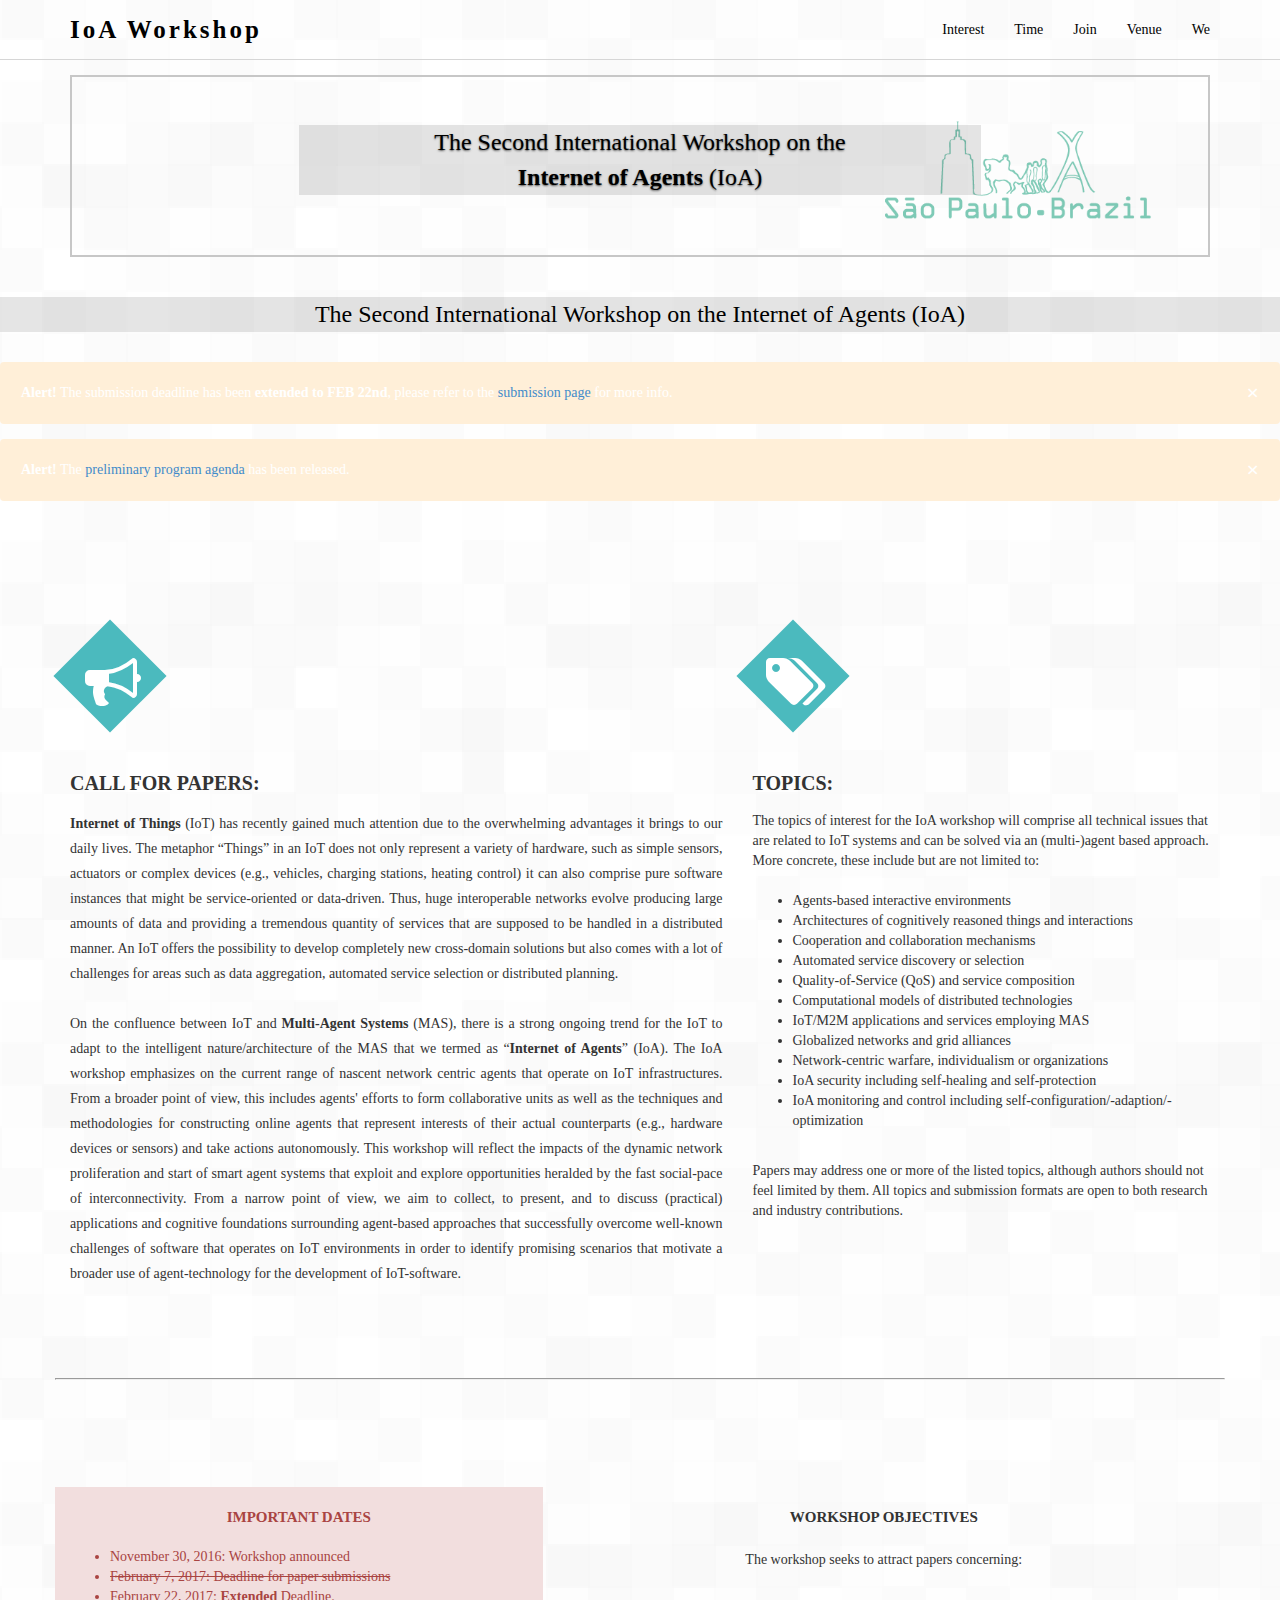
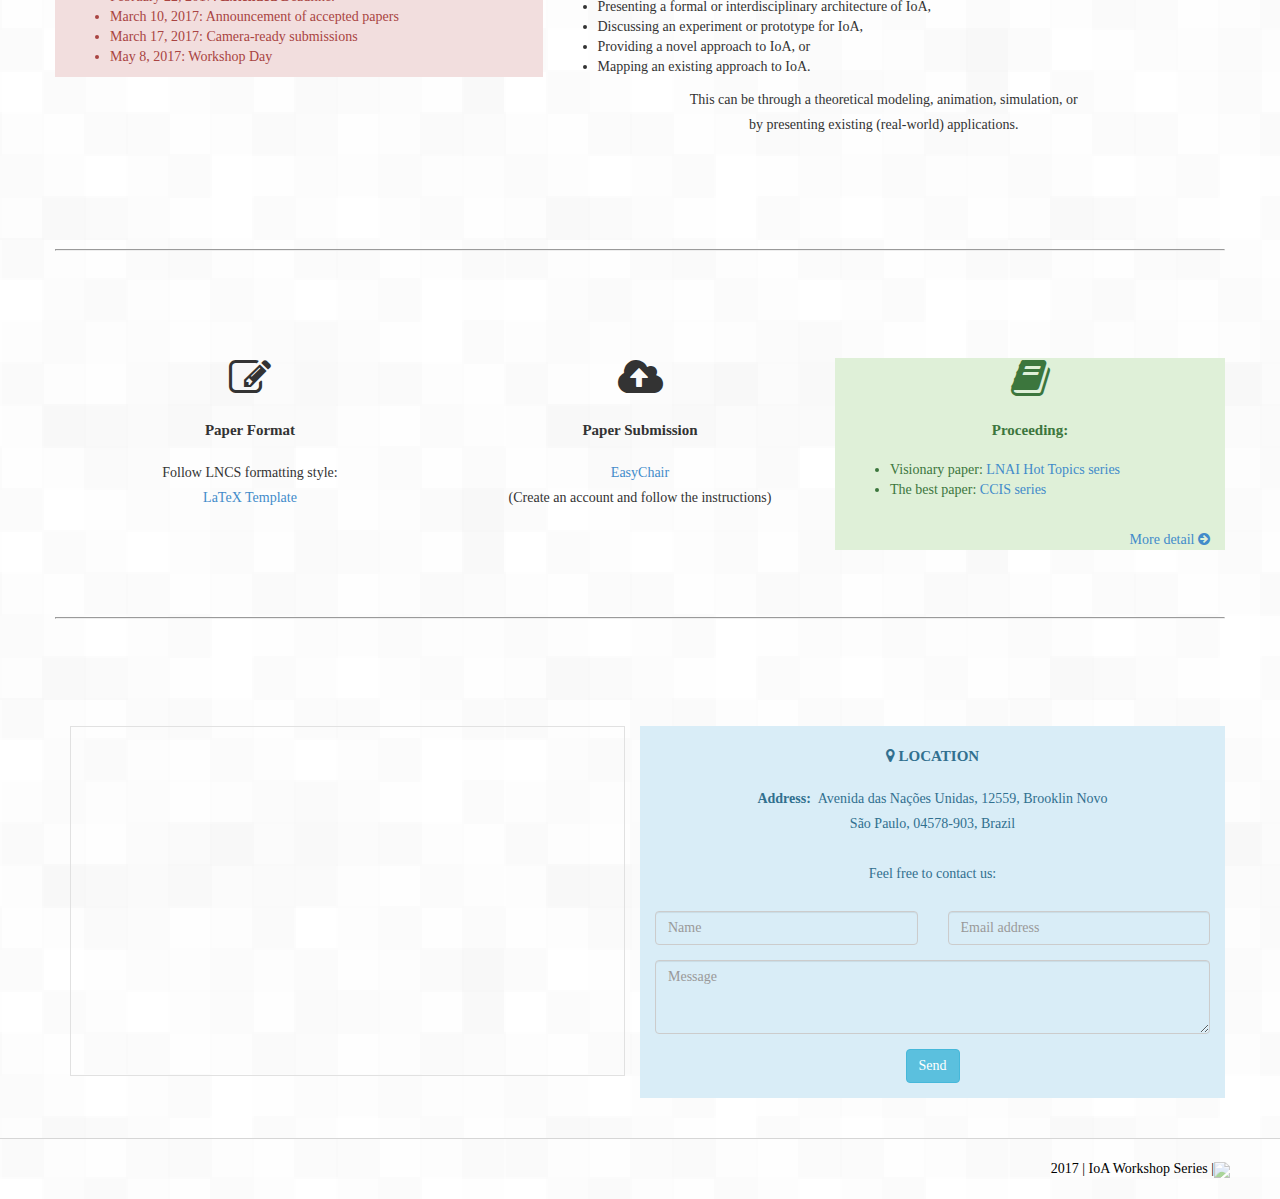
==== 2017/index.html @ d3758213 "Update index.html" ====
﻿<!DOCTYPE html>
<!--[if lt IE 7 ]><html class="ie ie6" lang="en"> <![endif]-->
<!--[if IE 7 ]><html class="ie ie7" lang="en"> <![endif]-->
<!--[if IE 8 ]><html class="ie ie8" lang="en"> <![endif]-->
<!--[if (gte IE 9)|!(IE)]><!-->
<html lang="en">
<!--<![endif]-->
<head>
    <meta charset="utf-8">
    <meta name="viewport" content="width=device-width, initial-scale=1, maximum-scale=1">
    <meta name="description" content="">
    <meta name="author" content="">
    <!--[if IE]>
        <meta http-equiv="X-UA-Compatible" content="IE=edge,chrome=1">
        <![endif]-->
    <title>Internet of Agents</title>
    <!--REQUIRED STYLE SHEETS-->
    <!-- BOOTSTRAP CORE STYLE CSS -->
    <link href="assets/css/bootstrap.css" rel="stylesheet" />
    <!-- FONTAWESOME STYLE CSS -->
    <link href="assets/css/font-awesome.min.css" rel="stylesheet" />
       <!-- CUSTOM STYLE CSS -->
    <link href="assets/css/style.css" rel="stylesheet" />
    <link rel="icon" href="./favicon.ico">
    <!-- GOOGLE FONT ->
    <link href='http://fonts.googleapis.com/css?family=Open+Sans' rel='stylesheet' type='text/css'-->
    <!-- HTML5 shim and Respond.js IE8 support of HTML5 elements and media queries -->
    <!--[if lt IE 9]>
      <script src="https://oss.maxcdn.com/libs/html5shiv/3.7.0/html5shiv.js"></script>
      <script src="https://oss.maxcdn.com/libs/respond.js/1.3.0/respond.min.js"></script>
    <![endif]-->
    <style>
     /* Fade transition for carousel items */
     .carousel .item {
     left: 0 !important;
     -webkit-transition: opacity 4s; /*adjust timing here */
     -moz-transition: opacity .4s;
     -o-transition: opacity .4s;
     transition: opacity 4s;
     }
     .carousel-control {
         background-image: none !important; /* remove background gradients on controls */
        }
     /* Fade controls with items */
     .next.left,
     .prev.right {
         opacity: 1;
         z-index: 1;
        }
     .active.left,
     .active.right {
         opacity: 0;
         z-index: 2;
        }
    
    hr {
        display: block;
        margin-top: 0.5em;
        margin-bottom: 0.5em;
        margin-left: auto;
        margin-right: auto;
        border-style: inset;
        border-width: 1px;
    }
        
    .alert {
        padding: 20px;
        background-color: #f44336;
        color: white;
        opacity: 1;
        transition: opacity 0.6s;
        margin-bottom: 15px;
    }

.alert.warning {background-color: #ffefd8;}

    .closebtn {
        margin-left: 15px;
        color: white;
        font-weight: bold;
        float: right;
        font-size: 22px;
        line-height: 20px;
        cursor: pointer;
        transition: 0.3s;
    }

    .closebtn:hover {
        color: black;
    }
        
    </style>
</head>

<body>
     <!-- NAV SECTION -->
         <div class="navbar navbar-inverse navbar-fixed-top">
       
        <div class="container">
            <div class="navbar-header">
                <button type="button" class="navbar-toggle" data-toggle="collapse" data-target=".navbar-collapse">
                    <span class="icon-bar"></span>
                    <span class="icon-bar"></span>
                    <span class="icon-bar"></span>
                </button>
                <a class="navbar-brand" > IoA Workshop</a>
            </div>
            <div class="navbar-collapse collapse">
                <ul class="nav navbar-nav navbar-right">
                    <li><a href="#home">Interest</a></li>
                    <li><a href="#time">Time</a></li>
                     <li><a href="#submit">Join</a></li>
                    <li><a href="#contact">Venue</a></li>
                    <li><a href="./committee.html">We</a></li>
                    <!--li><a href="./submit.html">Submission</a></li-->
                </ul>
            </div>
           
        </div>
    </div>
     <!--END NAV SECTION -->
    
    <!--HOME SECTION-->
 
    <div id="home-sec">
    <div class="container"  >
        <div class="row text-center">
            <div  class="col-md-12" >
         <div id="carousel-example" class="carousel slide" data-ride="carousel">

                    <div class="carousel-inner">
                        <div class="item active" >

                            <!--img src="assets/img/sao-paulo2.jpg" alt="" /-->
                            <img src="assets/img/logo1.png" alt="" />
                            <div class="carousel-caption">
                                <h2 class="back-light">The Second International Workshop on the <br>
                                <strong>Internet of Agents</strong> (IoA)</h2>
                            </div>
                        </div>
                        <div class="item">
                            <!--img src="assets/img/sao-paulo2.jpg" alt="" /-->
                            <img src="assets/img/logo1.png" alt="" />
                            <div class="carousel-caption ">
                                <h2 class="back-light"> May 8/9, 2017</h2>
                            </div>
                        </div>
                        <div class="item">
                            <img src="assets/img/logo1.png" alt="" />
                            <div class="carousel-caption ">
                                <h2 class="back-light">In Conjunction with AAMAS'17</h2>
                            </div>
                        </div>
                        
                        <div class="item">
                            <a href="http://www.aamas2017.org/"><img src="assets/img/aamas_logo.png" alt="AAMAS'17" /></a>
                        </div>

                    </div>

                    <!--ol class="carousel-indicators">
                        <li data-target="#carousel-example" data-slide-to="0" class="active"></li>
                        <li data-target="#carousel-example" data-slide-to="1"></li>
                        <li data-target="#carousel-example" data-slide-to="2"></li>
                        <li data-target="#carousel-example" data-slide-to="3"></li>
                        <li data-target="#carousel-example" data-slide-to="4"></li>
                    </ol-->
                </div>
                 
            </div>
           
        </div>
    </div>
         </div>
     <br>
     <div class="row text-center">
            <h2 class="back-light"> The Second International Workshop on the Internet of Agents (IoA) </h2>
    </div>
    <br>
    <div class="alert warning">
        <span class="closebtn">&times;</span>  
        <strong>Alert!</strong> The submission deadline has been <strong>extended to FEB 22nd</strong>, please refer to the <a href="http://ioa.alqithami.com/2017/submission.html">submission page</a> for more info.
    </div>
    <div class="alert warning">
        <span class="closebtn">&times;</span>  
        <strong>Alert!</strong> The <a href="http://ioa.alqithami.com/2017/submission.html#program">preliminary program agenda</a> has been released.
    </div>

        <script>
            var close = document.getElementsByClassName("closebtn");
            var i;

                for (i = 0; i < close.length; i++) {
                     close[i].onclick = function(){
                            var div = this.parentElement;
                            div.style.opacity = "0";
                            setTimeout(function(){ div.style.display = "none"; }, 600);
                     }
                }
        </script>
    
    
    <section  id="home">
        <div class="container">
            

         <div class="row">
             <div class="col-md-7 col-sm-4  icon-big text-justify" >
                 <i class="fa fa-bullhorn fa-4x"></i>
                  <h1>Call For Papers: </h1>
                 <p>
                     <strong>Internet of Things</strong> (IoT) has recently gained much attention due to the overwhelming 
                     advantages it brings to our daily lives. The metaphor <q>Things</q> in an IoT does not only represent a 
                     variety of hardware, such as simple sensors, actuators or complex devices (e.g., vehicles, charging 
                     stations, heating control) it can also comprise pure software instances that might be service-oriented 
                     or data-driven. Thus, huge interoperable networks evolve producing large amounts of data and providing 
                     a tremendous quantity of services that are supposed to be handled in a distributed manner. An IoT offers 
                     the possibility to develop completely new cross-domain solutions but also comes with a lot of challenges 
                     for areas such as data aggregation, automated service selection or distributed planning. </p>
                    
                 <p> On the confluence between IoT and <strong>Multi-Agent Systems</strong> (MAS), there is a strong ongoing 
                     trend for the IoT to adapt to the intelligent nature/architecture of the MAS that we termed as 
                     <q><strong>Internet of Agents</strong></q> (IoA). The IoA workshop emphasizes on the current range of 
                     nascent network centric agents that operate on IoT infrastructures. From a broader point of view, this 
                     includes agents' efforts to form collaborative units as well as the techniques and methodologies for 
                     constructing online agents that represent interests of their actual counterparts (e.g., hardware devices 
                     or sensors) and take actions autonomously. This workshop will reflect the impacts of the dynamic network 
                     proliferation and start of smart agent systems that exploit and explore opportunities heralded by the 
                     fast social-pace of interconnectivity. From a narrow point of view, we aim to collect, to present, and 
                     to discuss (practical) applications and cognitive foundations surrounding agent-based approaches that 
                     successfully overcome well-known challenges of software that operates on IoT environments in order to 
                     identify promising scenarios that motivate a broader use of agent-technology for the development of IoT-software.
                 </p>
                 
                      <!--p>
                      On the confluence between <strong>Multi-Agent Systems</strong> (MAS) and the <strong>Internet of Things</strong> (IoT), there is a strong ongoing trend for the IoT to adapt to the intelligent nature/architecture of the MAS. In the <strong>Internet of Agents</strong> (IoA) workshop, we aim to understand the current range of nascent network centric agents. At one end of the spectrum, this includes agents’ efforts to form collaborative units. On the other end of the spectrum, we seek to understand techniques and methodologies for constructing online agents that represent interests of their actual counterparts and take actions autonomously. This workshop will reflect the impacts of the dynamic network proliferation and start of smart agent systems that exploit and explore opportunities heralded by the fast social-pace of interconnectivity.
                      <br> <br>
                      Smart agents are aware of the social climate of their environment while performing their design tasks or multitasks. They account for interactions with other agents so as to perform social acts in order to complement their physical and speech acts. This workshop emphasizes on the operational elements of the dynamic network that facilitate intelligence on the Internet. Social and cognitive foundations surrounding IoA that include nature of interactions among agents engaged in a meaningful exchange are of special interest.
                            </p-->
             </div>
             <!--div class="col-md-4 col-sm-4  icon-big" > %text-center
                 <i class="fa fa-tree fa-4x"></i>
                 <h1>24x7 Support </h1>
                      <p>
                                Lorem ipsum dolor sit amet, consectetur adipiscing elit.
                         Curabitur nec nisl odio. Mauris vehicula at nunc id posuere.
                                Lorem ipsum dolor sit amet, consectetur adipiscing elit.
                            </p>
             </div-->
             <div class="col-md-5 col-sm-4  icon-big" >
                 <i class="fa fa-tags fa-4x"></i>
                 <h1>Topics: </h1>
                 The topics of interest for the IoA workshop will comprise all technical issues that are related to IoT 
                 systems and can be solved via an (multi-)agent based approach. More concrete, these include but are not 
                 limited to:
<br><br>
                      <ul>
                        <li> Agents-based interactive environments </li>
                        <li> Architectures of cognitively reasoned things and interactions </li>
                        <li> Cooperation and collaboration mechanisms </li>
                        <li> Automated service discovery or selection </li>
                        <li> Quality-of-Service (QoS) and service composition </li>
                        <li> Computational models of distributed technologies </li>
                        <li> IoT/M2M applications and services employing MAS </li>
                        <li> Globalized networks and grid alliances </li>
                        <li> Network-centric warfare, individualism or organizations </li>
                        <li> IoA security including self-healing and self-protection </li>
                        <li> IoA monitoring and control including self-configuration/-adaption/-optimization </li>
                 </ul>
<br>
                Papers may address one or more of the listed topics, although authors should not feel limited by them. 
                 All topics and submission formats are open to both research and industry contributions.

                        <!--li> Challenges and theoretic problem in IoT: </li>
                            <ol>
                                <li> Agent paradigms for highly distributed system </li>
                                <li> Parallel system descriptions of IoT </li>
                                <li> New boundaries for Agents real time environments </li>
                            </ol>

                      <li> Discovery and Selection in IoT applications:</li>
                            <ol>
                                <li> Expressive descriptions of things </li>
                                <li> Automated service discovery </li>
                                <li> Automated service selection </li>
                                <li> Quality-of-Service (QoS) in IoT </li>
                                <li> Service Composition </li>
                            </ol>

                      <li> Monitoring and Control of IoT applications:</li>
                            <ol>
                                <li> Self-Configuration </li>
                                <li> Self-Adaption </li>
                                <li> Self-Optimization </li>
                            </ol>

                      <li> Cooperation in IoT applications:</li>
                            <ol>
                                <li> Task Decomposition </li>
                                <li> (Distributed) Planning </li>
                            </ol>

                      <li> Security for IOT applications:</li>
                            <ol>
                                <li> Self-Healing </li>
                                <li> Self-Protection </li>
                           </ol>
                        </ul-->
             </div>
         </div>
          

        </div>
    </section>

     <!--END HOME SECTION-->


    <div class="container">
        <div class="row text-center">
             <span class="line-sep ">
                 <hr>
    </span>
        </div>
    </div>
   
 <!--PROJECTS SECTION-->

      <section  id="time">
           <div class="container">
<div class="row text-center">
                <div class="text-center">
                    <div class="col-md-5 col-sm-4 alert-danger">
                        
                            <h4>IMPORTANT DATES</h4>
                       
                                <ul align=left>
                                    <li> November 30, 2016: Workshop announced </li>
                                    <li> <strike>February 7, 2017: Deadline for paper submissions </strike></li>
                                    <li> February 22, 2017: <strong>Extended</strong> Deadline.</li>
                                    <li> March 10, 2017:  Announcement of accepted papers </li>
                                    <li> March 17, 2017: Camera-ready submissions </li>
                                    <li> May 8, 2017: Workshop Day </li>
                                </ul>
                            
                            
                        
                    </div>
                    <div class="col-md-7 col-sm-4 text-center">
                     <h4>WORKSHOP OBJECTIVES</h4>
                       <p> The workshop seeks to attract papers concerning: </p>
                       <ul align=left>
                            <li> Presenting a formal or interdisciplinary architecture of IoA, </li>
                            <li> Discussing an experiment or prototype for IoA, </li>
                            <li> Providing a novel approach to IoA, or </li>
                            <li> Mapping an existing approach to IoA. </li>
                            <!--li> Protecting IoA. </li-->
                       </ul>
                       <!--p> This can be through a theoretical modeling, animation or simulation. </p-->
                       <p> This can be through a theoretical modeling, animation, simulation, or <br>by presenting existing (real-world) applications.</p>
                                <!--img class="img-responsive" src="assets/img/4.jpg" alt=""-->
                                 &nbsp;&nbsp;&nbsp;&nbsp;
                           <!--div class="project-cls"-->
                            <!--div align=right><a href="#"> See details <i class="fa fa-arrow-right"></i>  </a>
                           </div-->
                    </div>
                   
                   <!--div class="col-md-4 col-sm-4 text-center">
                     <h4>The Royal Palace</h4>
                       <p>
                                Lorem ipsum dolor sit amet, consectetur adipiscing elit.
                         Curabitur nec nisl odio. Mauris vehicula at nunc id posuere.
                            </p>  
                                &nbsp;&nbsp;  <img class="img-responsive" src="assets/img/4.jpg" alt="">
                           <div class="project-cls">
                            <a href="#"> See Project <i class="fa fa-arrow-right"></i>  </a>  
                           </div>
                    </div-->
                </div>
                  </div>
               </div>
      </section>

    <!--END PROJECTS SECTION-->
    <div class="container">
        <div class="row text-center">
             <span class="line-sep ">
<hr>
             </span>
        </div>
    </div>
    <!--ABOUT SECTION-->
    <section  id="submit">
           <div class="container">
<div class="row text-center">
                <div class="text-center">
                   
                    <div class="col-md-4 col-sm-4 ">
                        <!--img class="img-circle" src="assets/img/team1.png" alt=""-->
                            <i class="fa fa-edit fa-3x"></i>
                           <h4><strong>Paper Format</strong> </h4>
                       <p>
                                Follow LNCS formatting style: <br>
                                <a href="http://www.springer.com/us/computer-science/lncs/conference-proceedings-guidelines">
                                    LaTeX Template</a> <br>
                                <!--a href="./template/IoA-word.zip">MS Word Template</a-->
                            </p>
                            
                    </div>
                   
                    <div class="col-md-4 col-sm-4 ">
                        <!--img class="img-circle" src="assets/img/team2.jpg" alt=""-->
                            <i class="fa fa-cloud-upload fa-3x"></i>
                           <h4><strong>Paper Submission</strong> </h4>
                           <p>
                                <a href="https://easychair.org/conferences/?conf=ioa17">EasyChair</a> <br>
                                (Create an account and follow the instructions)
                            </p>
                          
                    </div>
                     <div class="col-md-4 col-sm-4 alert-success ">
                         <i class="fa fa-book fa-3x"></i>
                         <h4>Proceeding:</h4>
                            <ul align=left>
                                <li> Visionary paper: <a href="http://www.springer.com/series/558">LNAI Hot Topics series</a></li>
                                <li> The best paper: <a href="http://www.springer.com/series/7899">CCIS series</a></li>
                            </ul>
                                <!--li> The two books will be compilations of the most visionary and the best papers of the AAMAS 2017 Workshops.</li--> <br>
                                
                                <div align=right><a href="./submission.html">More detail <i class="fa fa-arrow-circle-right"></i></a></div>
                    </div>
                </div>
                  </div>
               </div>
      </section>
    <!--END ABOUT SECTION-->
    <div class="container">
        <div class="row text-center">
             <span class="line-sep ">
<hr>
             </span>
        </div>
    </div>
    
    <!--CONTACT SECTION-->
    <section  id="contact">
           <div class="container">
            <div class="row text-center">
                <div class="text-center">
                    <div class="col-md-6 col-sm-6">
                   <!--iframe class="cnt" src="" s=""></iframe-->
                   <iframe class="cnt" src="https://www.google.com/maps/embed?pb=!1m14!1m8!1m3!1d7311.726713808983!2d-46.696174!3d-23.609233!3m2!1i1024!2i768!4f13.1!3m3!1m2!1s0x0%3A0xdef17ec1a62a235d!2sSheraton+Sao+Paulo+WTC+Hotel!5e0!3m2!1sen!2sar!4v1479025033914" s=""></iframe>

                </div>
                   <div class="col-md-6 col-sm-6 alert-info">
                            <h4><i class="fa fa-map-marker fa-1x"></i> LOCATION</h4>
                 
                    <p>
                    <strong> Address: </strong> &nbsp;Avenida das Nações Unidas, 12559, Brooklin Novo <br>
                    São Paulo, 04578-903, Brazil
                        <br> <br>
                        Feel free to contact us:
                                      
                    </p>
                        <div class="row">
                            <div class="col-md-6 ">
                                <div class="form-group">
                                    <input type="text" class="form-control" required="required" placeholder="Name">
                                </div>
                            </div>
                            <div class="col-md-6 ">
                                <div class="form-group">
                                    <input type="text" class="form-control" required="required" placeholder="Email address">
                                </div>
                            </div>
                        </div>
                        <div class="row">
                            <div class="col-md-12 ">
                                <div class="form-group">
                                    <textarea name="message" id="message" required="required" class="form-control" rows="3" placeholder="Message"></textarea>
                                </div>
                                <div class="form-group">
                                    <button type="submit" class="btn btn-info" onclick="window.location.href='mailto:alqithami@gmail.com'">Send</button>
                                </div>
                            </div>
                        </div>
                            
                            
                    </div>
                    
                     
                </div>
                  </div>
               </div>
      </section>
    <!--END CONTACT SECTION-->
  
    <!--FOOTER SECTION -->
    <div id="footer">
        <!--a href="http://s05.flagcounter.com/more/XJY" style="color: #000000"><img src="http://s05.flagcounter.com/count/XJY/bg_FFFFFF/txt_FFFFF0/border_FFFFFF/columns_1/maxflags_1/viewers_3/labels_0/pageviews_0/flags_0/percent_0/" border="0">
        2017 | IoA Workshop Series</a-->
        2017 | IoA Workshop Series |<a href="http://info.flagcounter.com/Wy7G" style="color: #c2c2c2"><img src="http://s10.flagcounter.com/mini/Wy7G/bg_FFFFFF/txt_cccccc/border_FFFFFF/flags_0/" border="0">
        </a>
         
    </div>
    <!-- END FOOTER SECTION -->

    <!-- JAVASCRIPT FILES PLACED AT THE BOTTOM TO REDUCE THE LOADING TIME  -->
    <!-- CORE JQUERY  -->
    <script src="assets/plugins/jquery-1.10.2.js"></script>
    <!-- BOOTSTRAP CORE SCRIPT   -->
    <script src="assets/plugins/bootstrap.min.js"></script>  
    <!-- CUSTOM SCRIPTS -->
    <script src="assets/js/custom.js"></script>
    </body>
</html>
---- 2017/assets/css/style.css ----
﻿
/*=============================================================
    Authour URI: www.binarytheme.com
    License: Commons Attribution 3.0

    http://creativecommons.org/licenses/by/3.0/

    100% To use For Personal And Commercial Use.
    IN EXCHANGE JUST GIVE US CREDITS AND TELL YOUR FRIENDS ABOUT US
   
    ========================================================  */


/*=======================================
    GENERAL STYLES
==================================================*/

body {
          /*font-family:'Open Sans', sans-serif;*/
          font-family: "Garamond", Garamond, Serif;
    font-size:14px;
   background-image:url('../img/pixel_weave.png')!important;
}

/*h1, h2, h3, h4, h5, h6 {
    font-family:'Open Sans';, sans-serif;
}*/

h2 {
    font-size:24px;
    /*text-transform:uppercase;*/
    line-height:35px;
}


.text-center {
    text-align:center;
}

h1 {
    font-weight:900;
    font-size:20px;
    text-transform:uppercase;
    line-height:35px;
}
h4 {
line-height: 40px;
padding-bottom: 0px;
font-size: 15px;
font-weight: 900;

}

p {
    font-weight:300;
    line-height:25px;
    padding-bottom:15px;
}



section {
    padding-top:80px;
    margin-bottom:40px;
}


.form-control {
        background-color: rgba(255, 255, 255, 0);
}

.label-danger {
font-size: 14px;
}

.line-sep {
    color:#f00;
    padding:5px;
}

img {
    opacity: 0.5;
    filter: alpha(opacity=50); /* For IE8 and earlier */
}

img:hover {
    opacity: 1.0;
    filter: alpha(opacity=100); /* For IE8 and earlier */
}


/*=======================================
    HOME SECTION STYLES
==================================================*/

#home-sec {   

 padding-top:75px;
    color:#fff;

}
#carousel-example {
     border:2px solid #C7C7C7;
}
.back-light {
    background-color:rgba(0, 0, 0, 0.10);
    padding:0px;
    color: #000;
}
.icon-big i.fa {
    margin-top:40px;
    margin-bottom:30px;
width: 80px;
height: 80px;
line-height: 100px;
text-align: center;
background-color: #4bbabe;
color: #fff;
-webkit-transform: rotateZ(45deg);
-moz-transform: rotateZ(45deg);
-o-transform: rotateZ(45deg);
transform: rotateZ(45deg);
}

.icon-big i.fa:before {
   padding-left:20px;
display: block;
-webkit-transform: rotateZ(-45deg);
-moz-transform: rotateZ(-45deg);
-o-transform: rotateZ(-45deg);
transform: rotateZ(-45deg);
}
/*=======================================
    Project STYLES
==================================================*/
.project-cls {
    text-align: right;
top: -65px;
position: relative;
left: -40px;
font-size: 14px;
font-weight: 900;
}
    .project-cls a,.project-cls a:hover {
        color:#90F;
        text-decoration:none;
        font-style:italic;
    }
/* ===========================================================
   NAVBAR CHANGES   
   ============================================================*/
.navbar {
	font-size: 14px;
     background-image:url('../img/pixel_weave.png')!important;
}

.navbar-inverse {
background: #fff;
min-height: 60px;
padding-top: 5px;

}

.navbar-inverse .navbar-nav > .active > a {
	background: #666666;
}

.navbar-inverse .navbar-brand {
	color: #000;
	font-weight: bolder;
	font-size: 25px;
    font-weight:900;
	letter-spacing: 3px;
}
.navbar-inverse :hover .navbar-brand:hover {
	color: #000;
}
.navbar-inverse .navbar-nav > li > a {
color: #000;
}
.navbar-inverse {
border-color: #D6D6D6;
}
.navbar-inverse .navbar-collapse, .navbar-inverse .navbar-form {
border-color: #000;
}

.navbar-inverse .navbar-nav > li > a:hover, .navbar-inverse .navbar-nav > li > a:focus {
color: #000;
}
.navbar-toggle {
    background-color: black;
}


/*=======================================
    Contact STYLES
==================================================*/

.cnt {
width: 100%;
min-height: 350px;
border: 1px solid #e1e1e1;
}
/*=======================================
    FOOTER STYLES
==================================================*/


#footer {
background-color: #FFFFFF;
color: #000;
padding: 20px 50px 20px 50px;
text-align: right;
border-top: 1px solid #d6d6d6;
 background-image:url('../img/pixel_weave.png')!important;
}
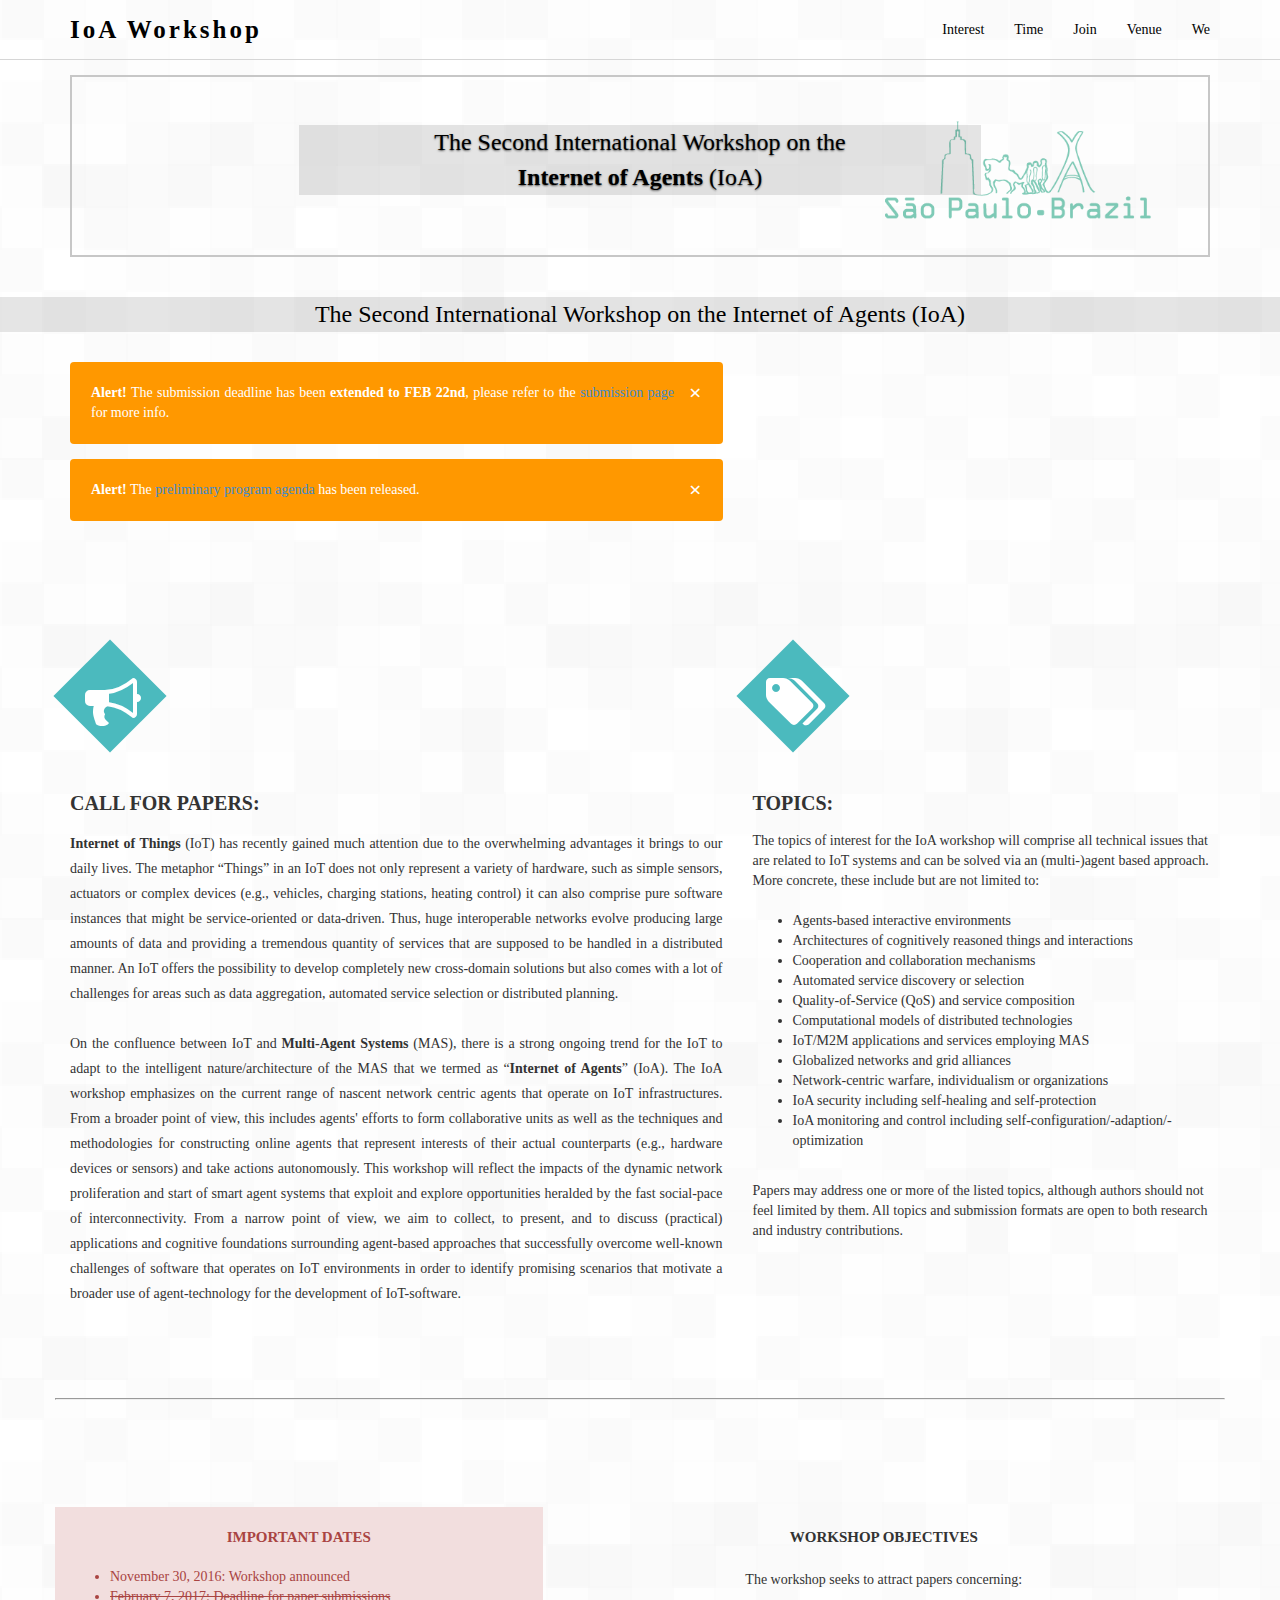
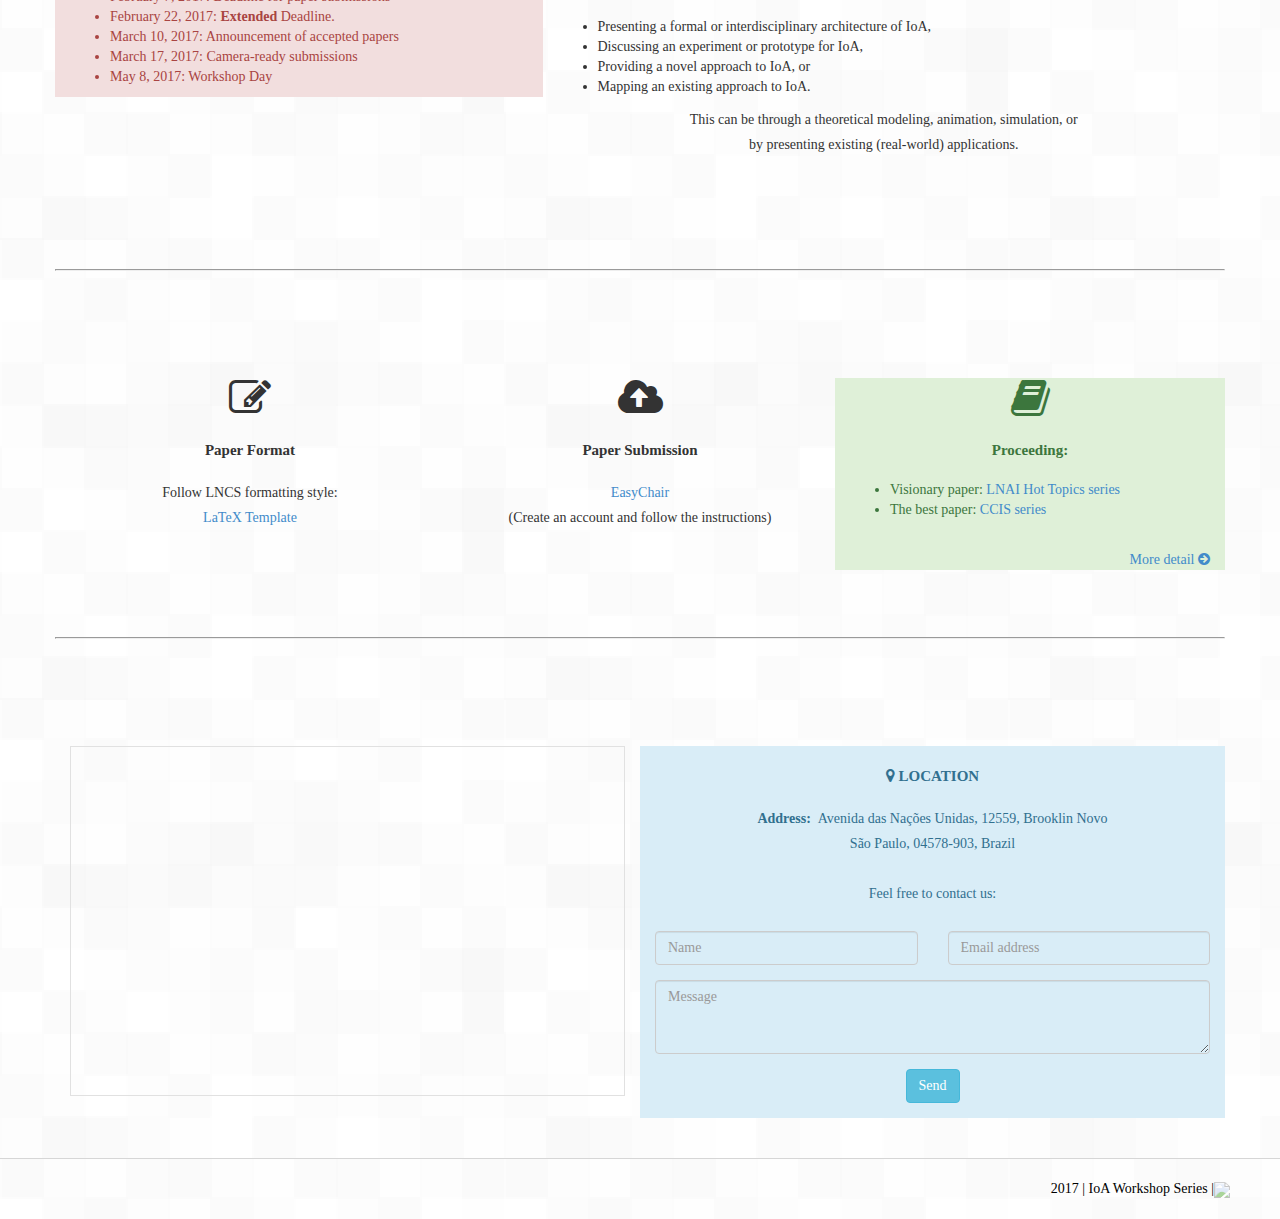
==== commit a7494252: "Update index.html" ====
--- a/2017/index.html
+++ b/2017/index.html
@@ -72,7 +72,7 @@
         margin-bottom: 15px;
     }
 
-.alert.warning {background-color: #ffefd8;}
+.alert.warning {background-color: #ff9800;}
 
     .closebtn {
         margin-left: 15px;
@@ -173,10 +173,15 @@
     </div>
          </div>
      <br>
+    
      <div class="row text-center">
             <h2 class="back-light"> The Second International Workshop on the Internet of Agents (IoA) </h2>
     </div>
     <br>
+    
+    <div class="container">
+         <div class="row">
+             <div class="col-md-7 col-sm-4  icon-big text-justify" >
     <div class="alert warning">
         <span class="closebtn">&times;</span>  
         <strong>Alert!</strong> The submission deadline has been <strong>extended to FEB 22nd</strong>, please refer to the <a href="http://ioa.alqithami.com/2017/submission.html">submission page</a> for more info.
@@ -185,7 +190,9 @@
         <span class="closebtn">&times;</span>  
         <strong>Alert!</strong> The <a href="http://ioa.alqithami.com/2017/submission.html#program">preliminary program agenda</a> has been released.
     </div>
-
+             </div>
+        </div>
+    </div>
         <script>
             var close = document.getElementsByClassName("closebtn");
             var i;
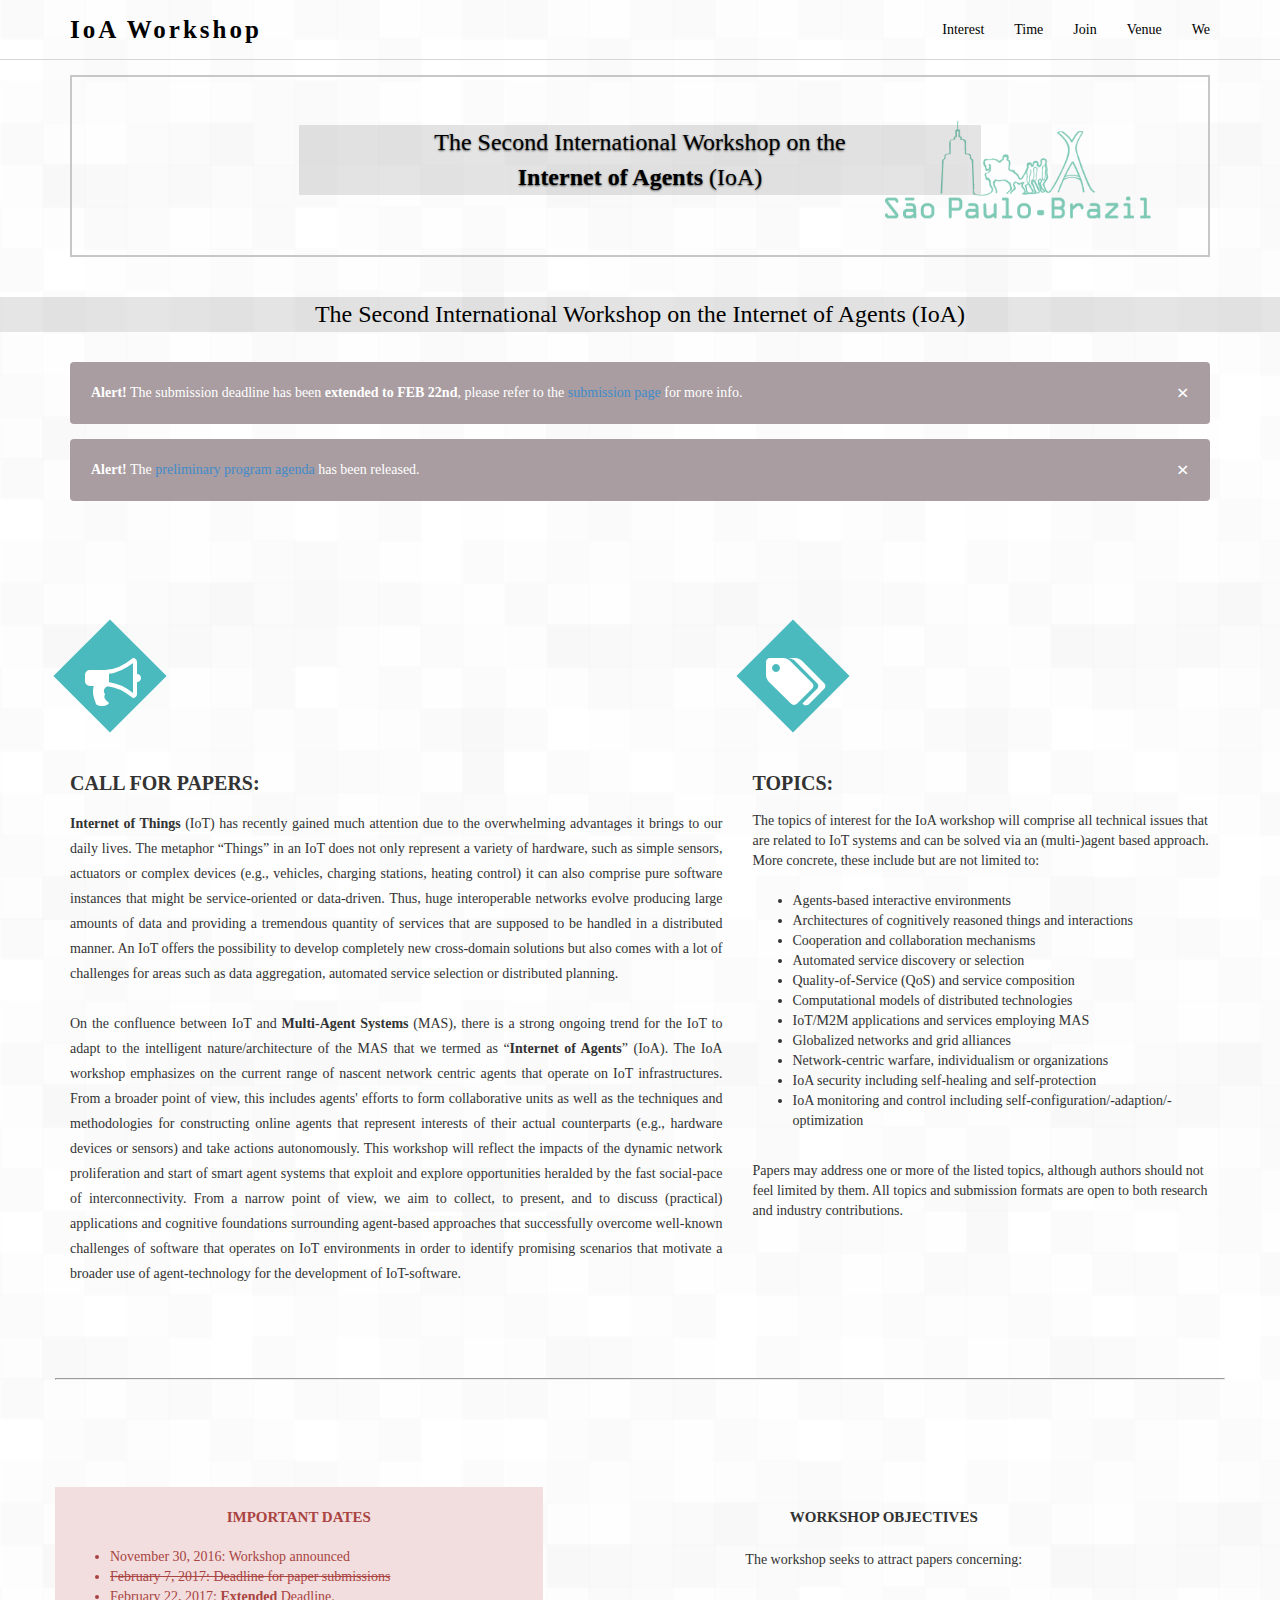
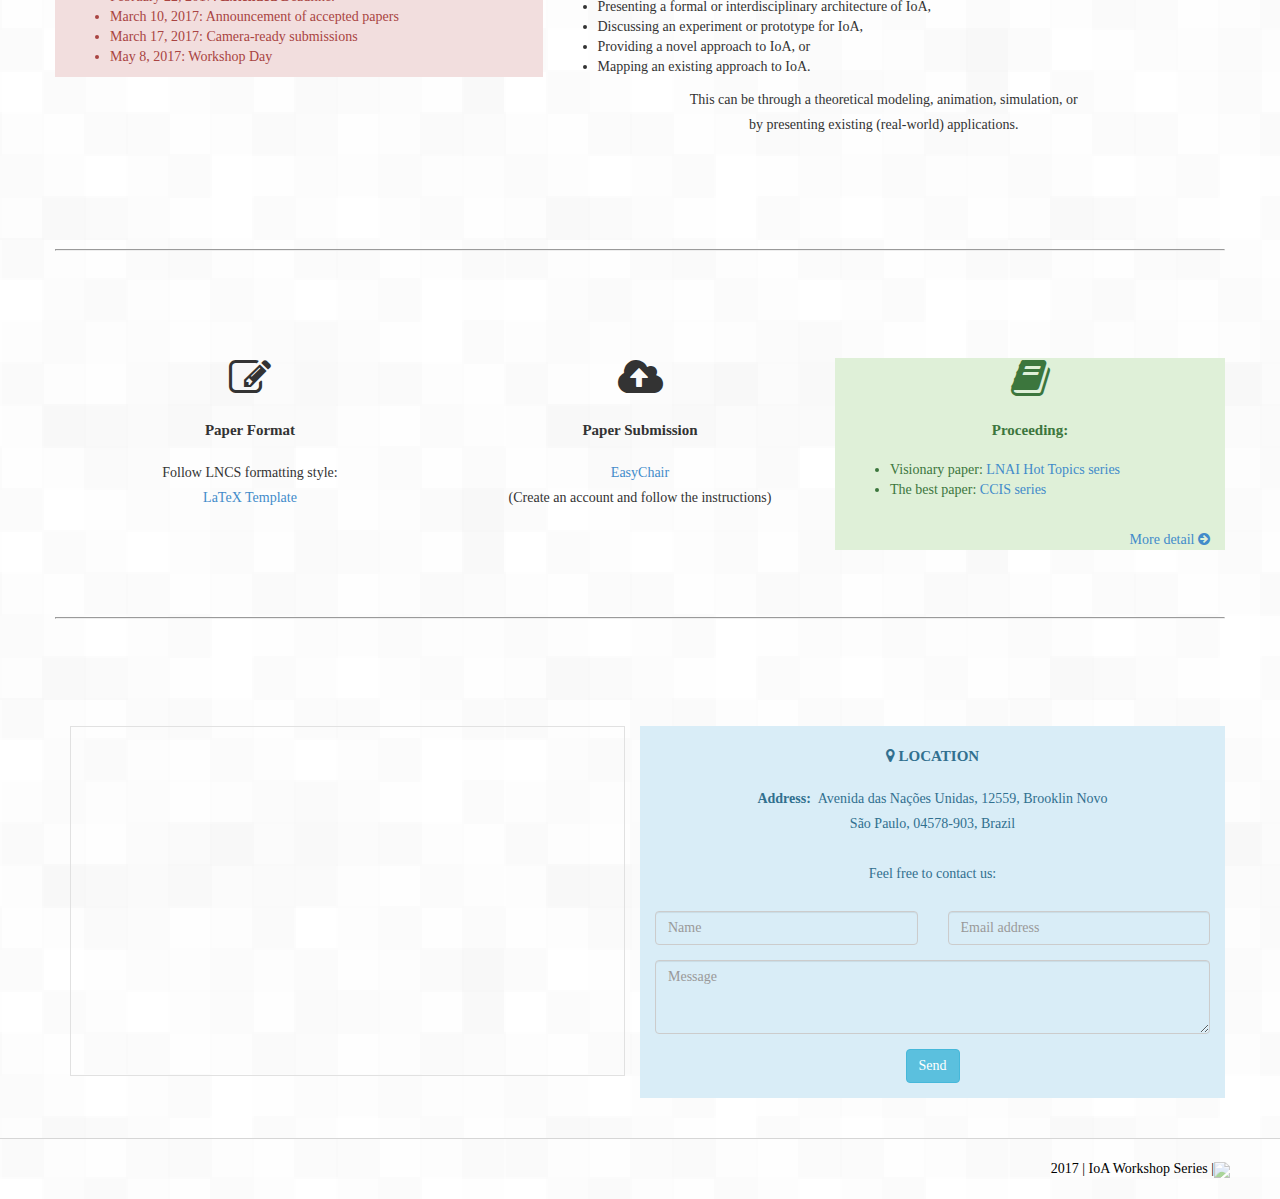
==== commit 46c1a112: "Update index.html" ====
--- a/2017/index.html
+++ b/2017/index.html
@@ -72,7 +72,8 @@
         margin-bottom: 15px;
     }
 
-.alert.warning {background-color: #ff9800;}
+    .alert.warning {background-color: #a99da1;}
+        .alert.hover {color:black} 
 
     .closebtn {
         margin-left: 15px;
@@ -181,7 +182,7 @@
     
     <div class="container">
          <div class="row">
-             <div class="col-md-7 col-sm-4  icon-big text-justify" >
+             <div class="col-md-12 col-sm-4  icon-big text-justify" >
     <div class="alert warning">
         <span class="closebtn">&times;</span>  
         <strong>Alert!</strong> The submission deadline has been <strong>extended to FEB 22nd</strong>, please refer to the <a href="http://ioa.alqithami.com/2017/submission.html">submission page</a> for more info.
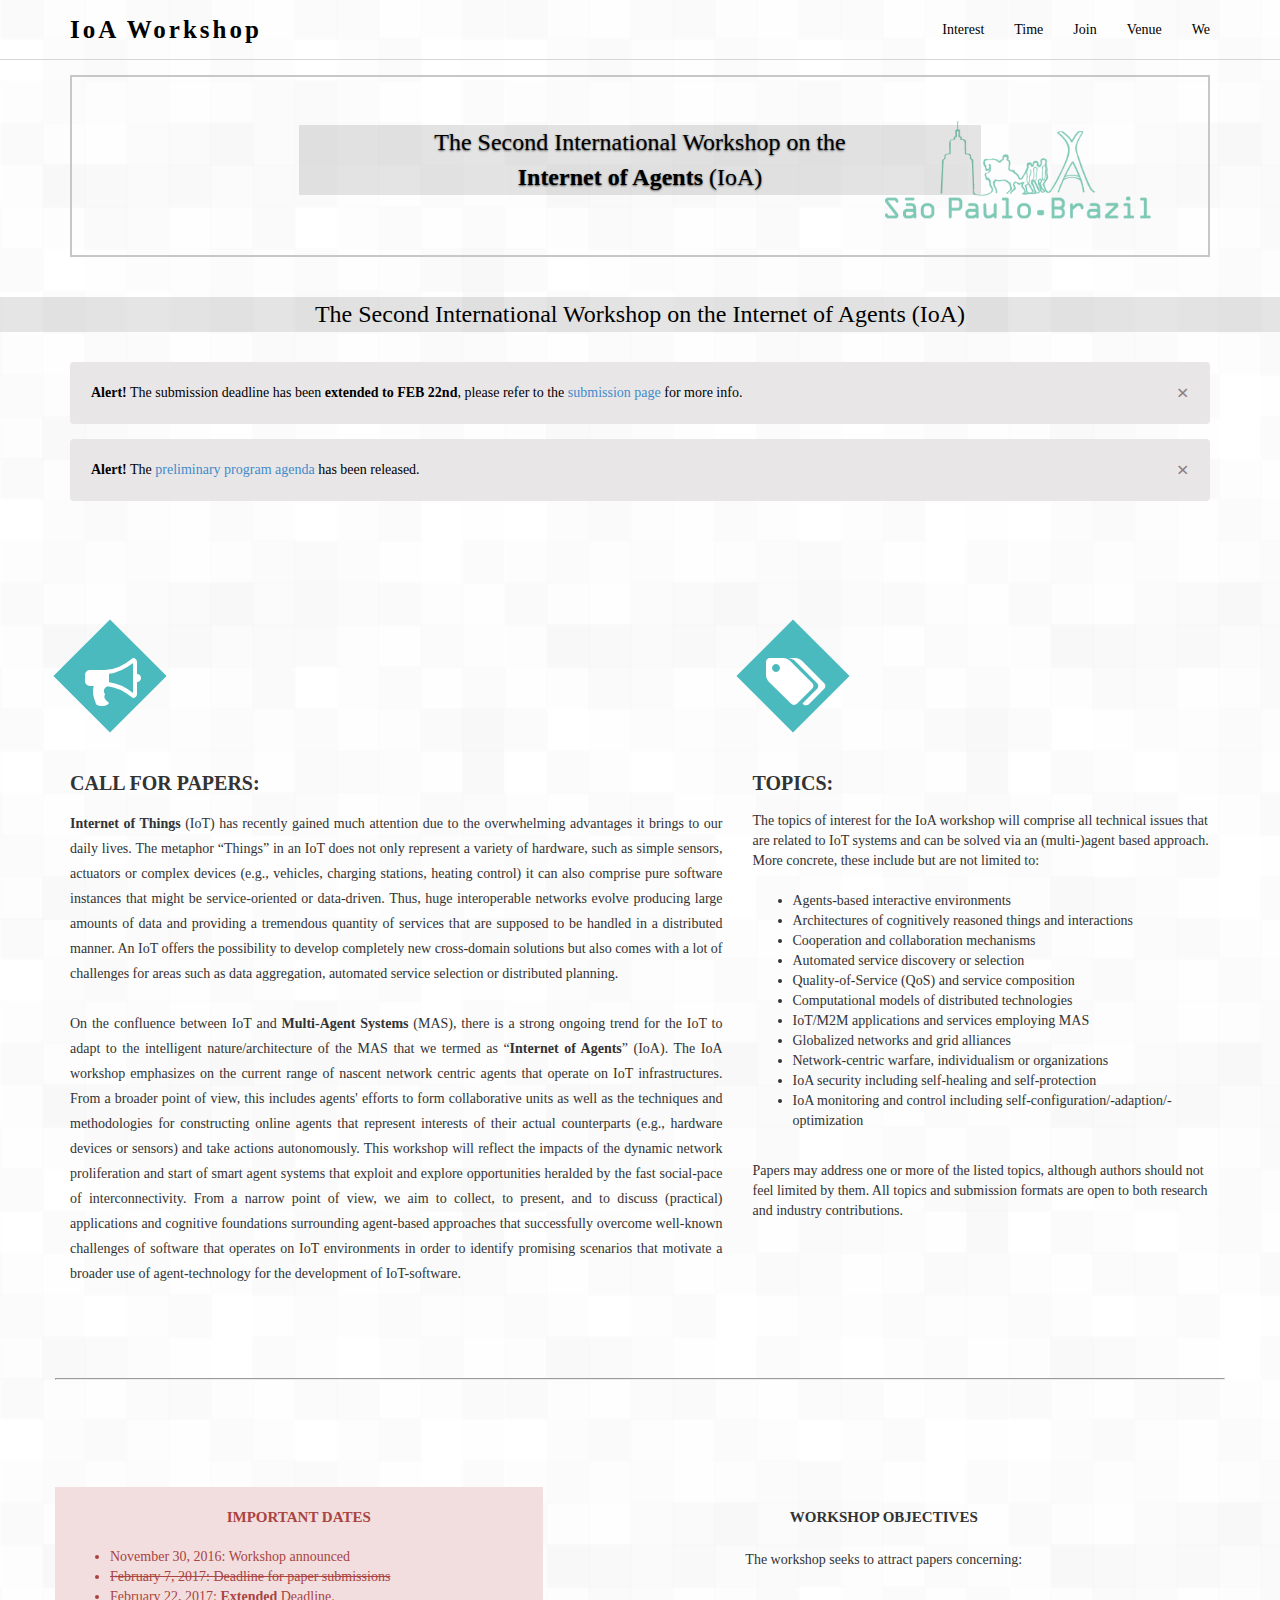
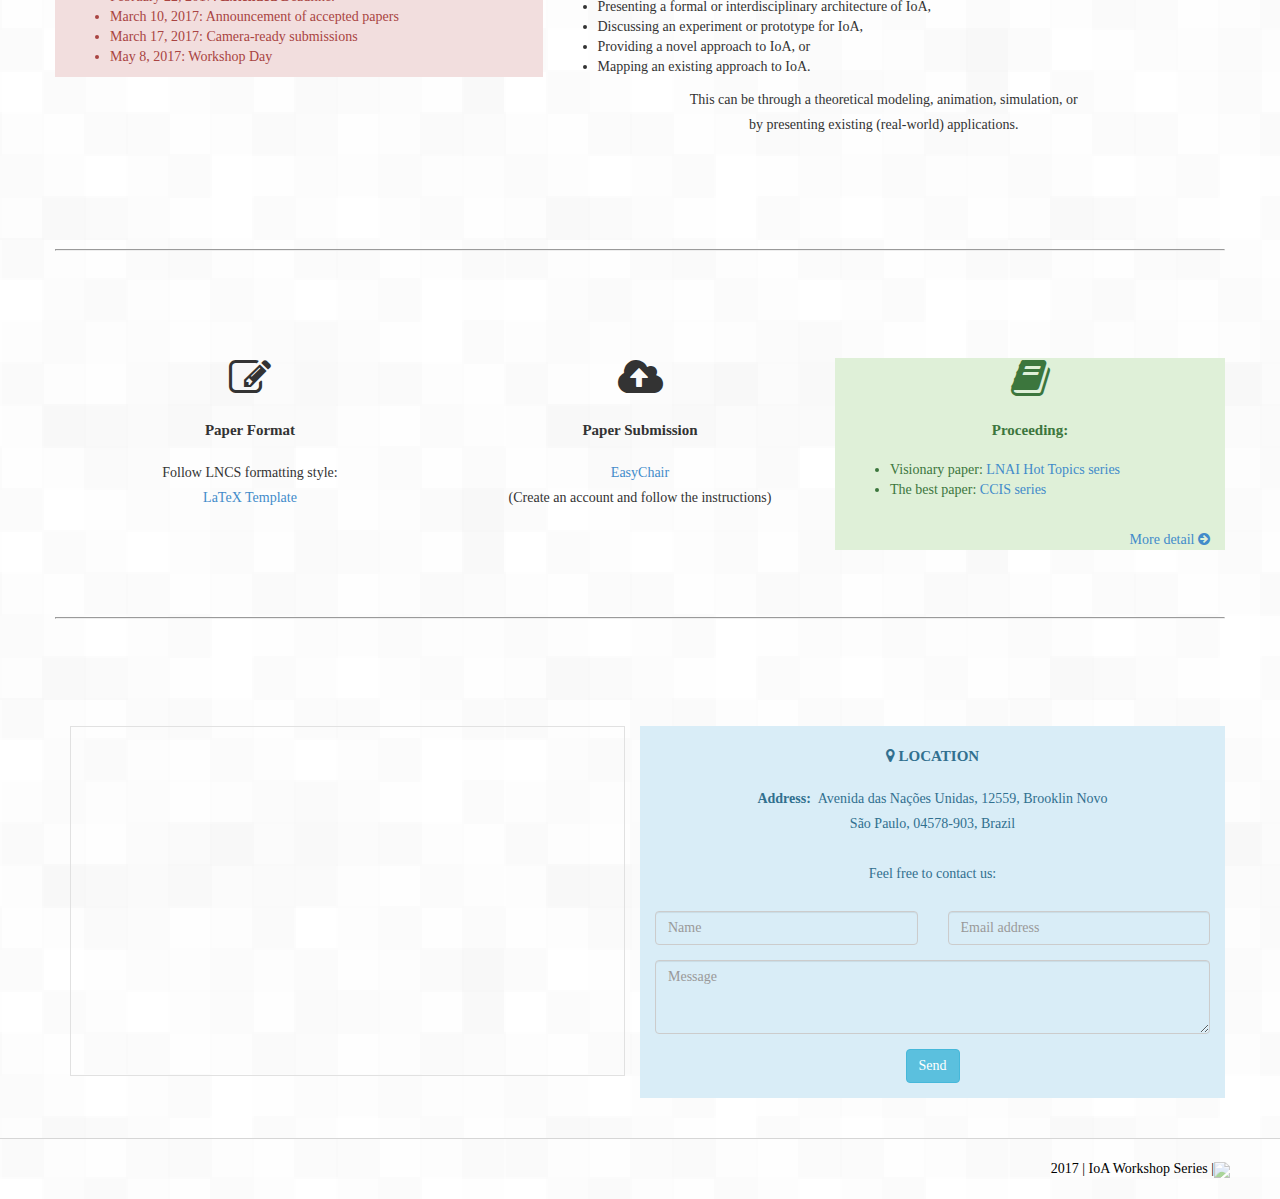
==== commit 2d80b819: "Update index.html" ====
--- a/2017/index.html
+++ b/2017/index.html
@@ -66,18 +66,18 @@
     .alert {
         padding: 20px;
         background-color: #f44336;
-        color: white;
+        color: black;
         opacity: 1;
         transition: opacity 0.6s;
         margin-bottom: 15px;
     }
 
-    .alert.warning {background-color: #a99da1;}
+    .alert.warning {background-color: #e9e6e7;}
         .alert.hover {color:black} 
 
     .closebtn {
         margin-left: 15px;
-        color: white;
+        color: #8d7e83;
         font-weight: bold;
         float: right;
         font-size: 22px;
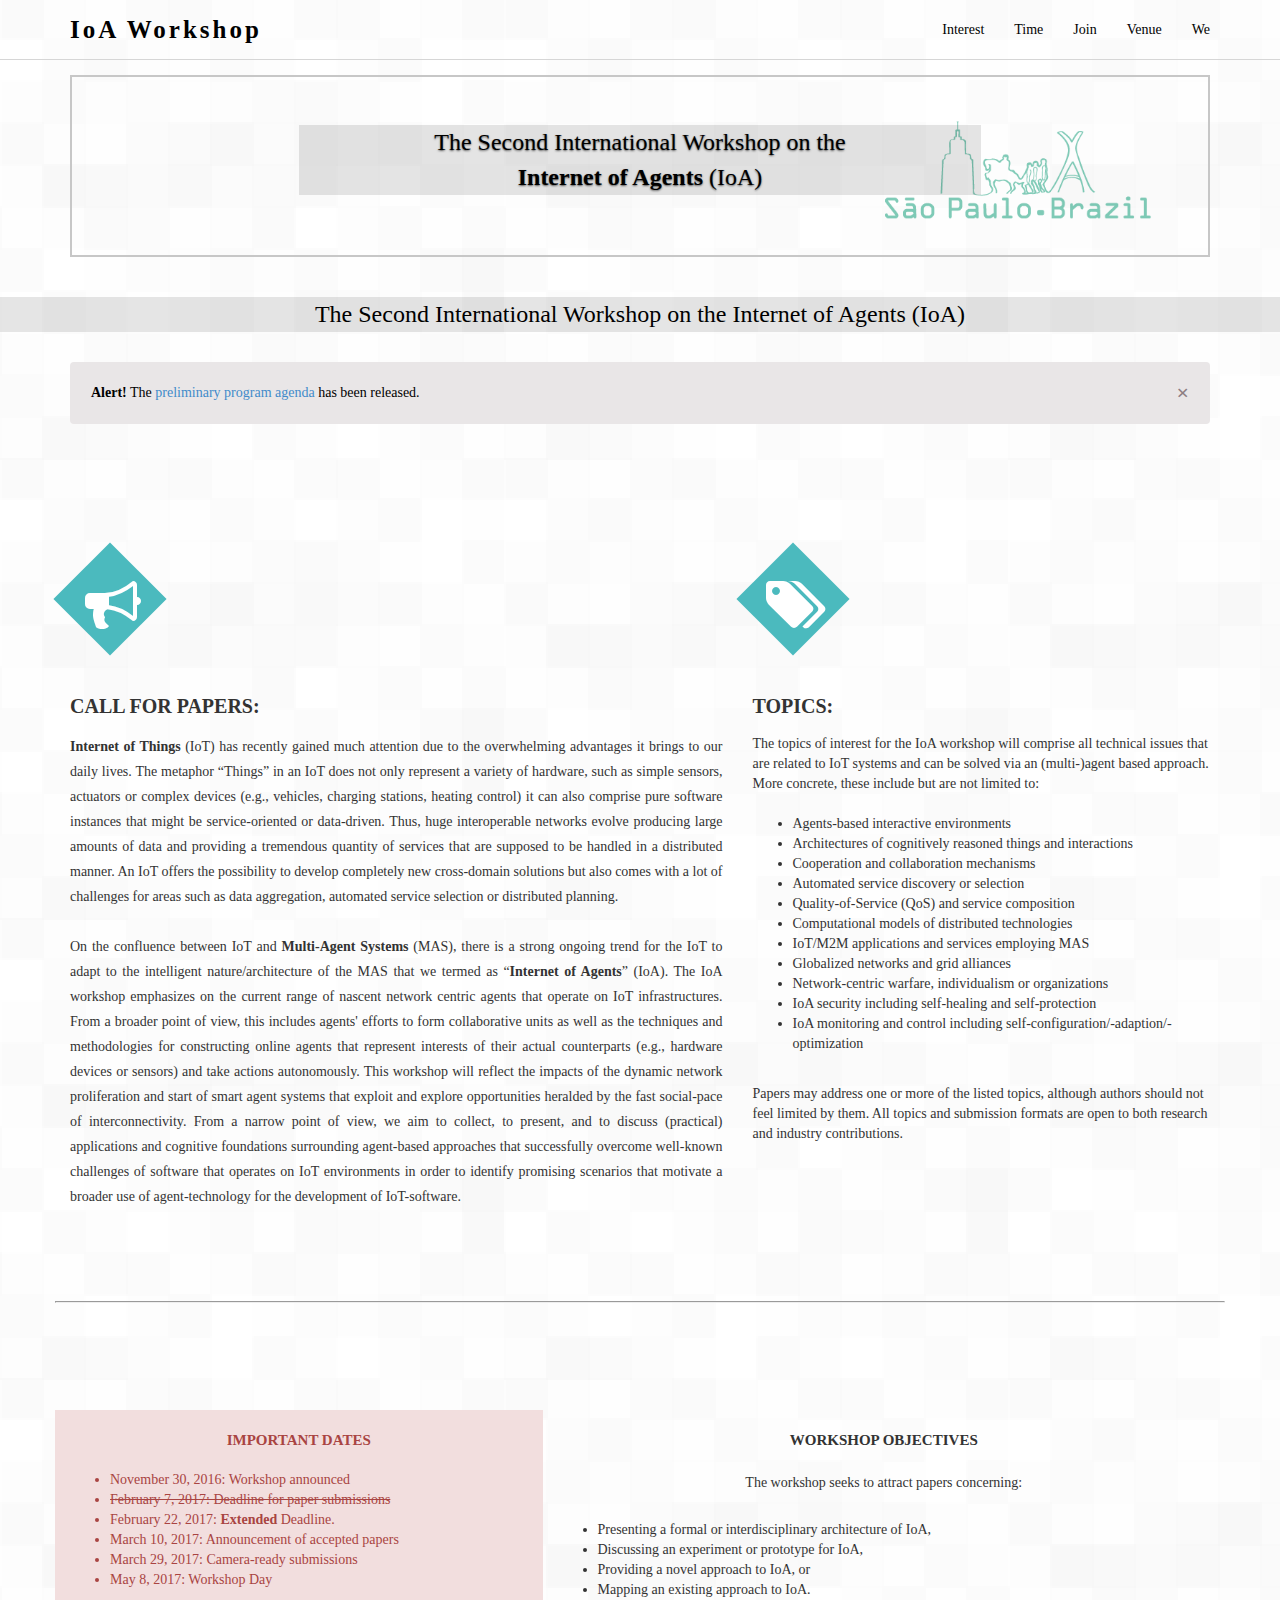
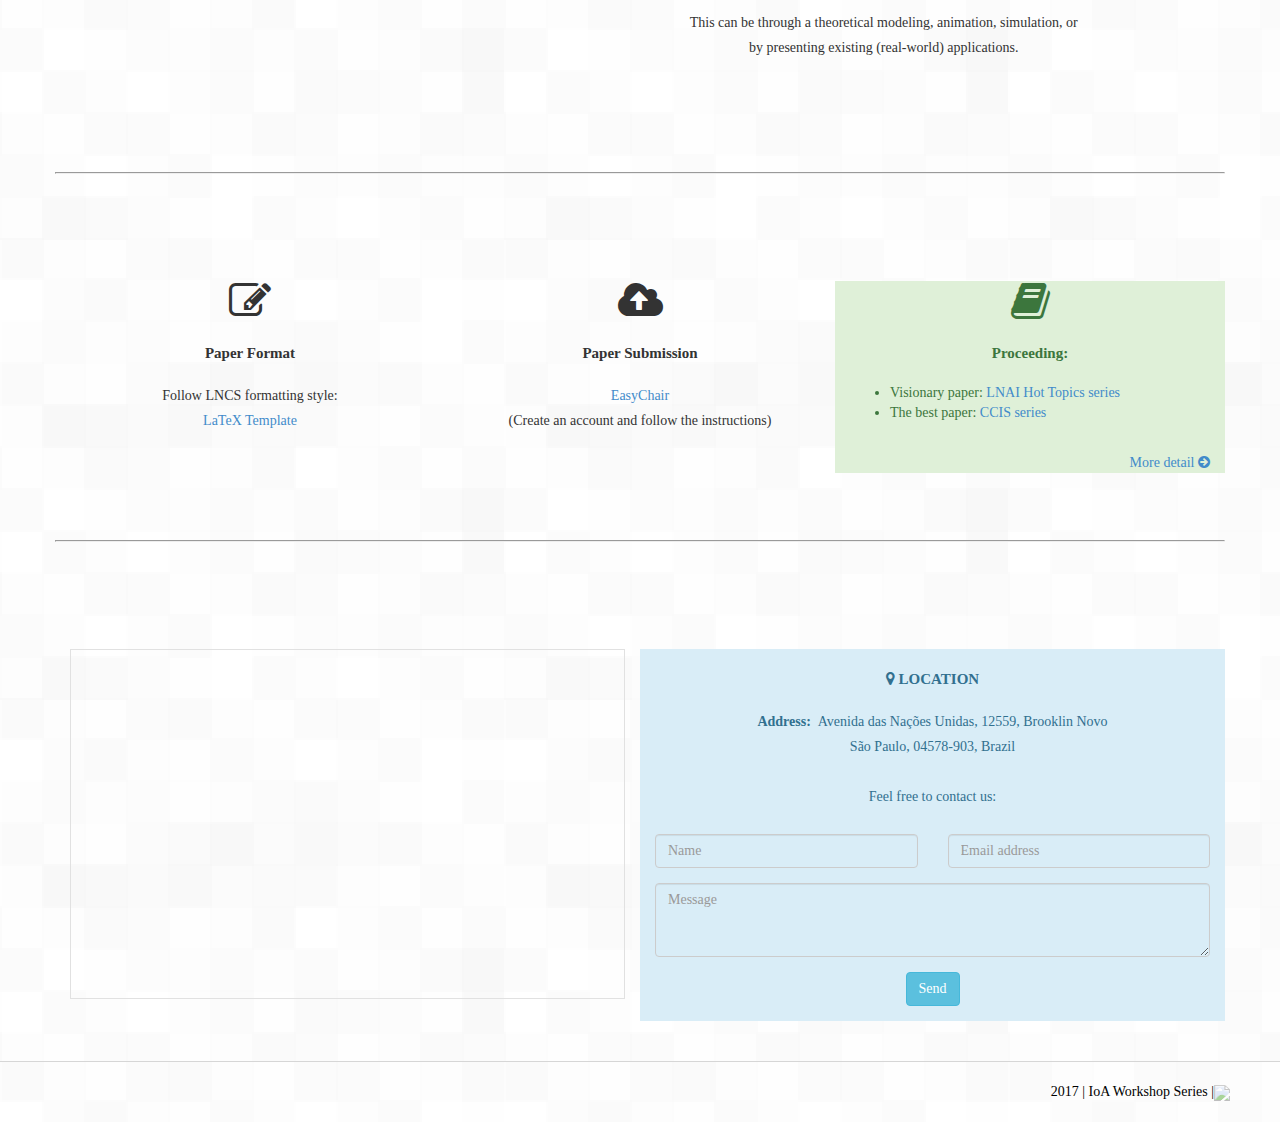
==== commit 255a44a4: "Update index.html" ====
--- a/2017/index.html
+++ b/2017/index.html
@@ -143,7 +143,7 @@
                             <!--img src="assets/img/sao-paulo2.jpg" alt="" /-->
                             <img src="assets/img/logo1.png" alt="" />
                             <div class="carousel-caption ">
-                                <h2 class="back-light"> May 8/9, 2017</h2>
+                                <h2 class="back-light"> May 8, 2017</h2>
                             </div>
                         </div>
                         <div class="item">
@@ -184,13 +184,15 @@
          <div class="row">
              <div class="col-md-12 col-sm-4  icon-big text-justify" >
     <div class="alert warning">
+        <span class="closebtn">&times;</span> 
+            <strong>Alert!</strong> The <a href="http://ioa.alqithami.com/2017/submission.html#program">preliminary program agenda</a> has been released.
+        <!--The submission deadline has been <strong>extended to FEB 22nd</strong>, please refer to the <a href="http://ioa.alqithami.com/2017/submission.html">submission page</a> for more info. -->
+    </div>
+    <!--div class="alert warning">
         <span class="closebtn">&times;</span>  
-        <strong>Alert!</strong> The submission deadline has been <strong>extended to FEB 22nd</strong>, please refer to the <a href="http://ioa.alqithami.com/2017/submission.html">submission page</a> for more info.
-    </div>
-    <div class="alert warning">
-        <span class="closebtn">&times;</span>  
-        <strong>Alert!</strong> The <a href="http://ioa.alqithami.com/2017/submission.html#program">preliminary program agenda</a> has been released.
-    </div>
+            <strong>Alert!</strong> 
+
+    </div-->
              </div>
         </div>
     </div>
@@ -347,7 +349,7 @@
                                     <li> <strike>February 7, 2017: Deadline for paper submissions </strike></li>
                                     <li> February 22, 2017: <strong>Extended</strong> Deadline.</li>
                                     <li> March 10, 2017:  Announcement of accepted papers </li>
-                                    <li> March 17, 2017: Camera-ready submissions </li>
+                                    <li> March 29, 2017: Camera-ready submissions </li>
                                     <li> May 8, 2017: Workshop Day </li>
                                 </ul>
                             
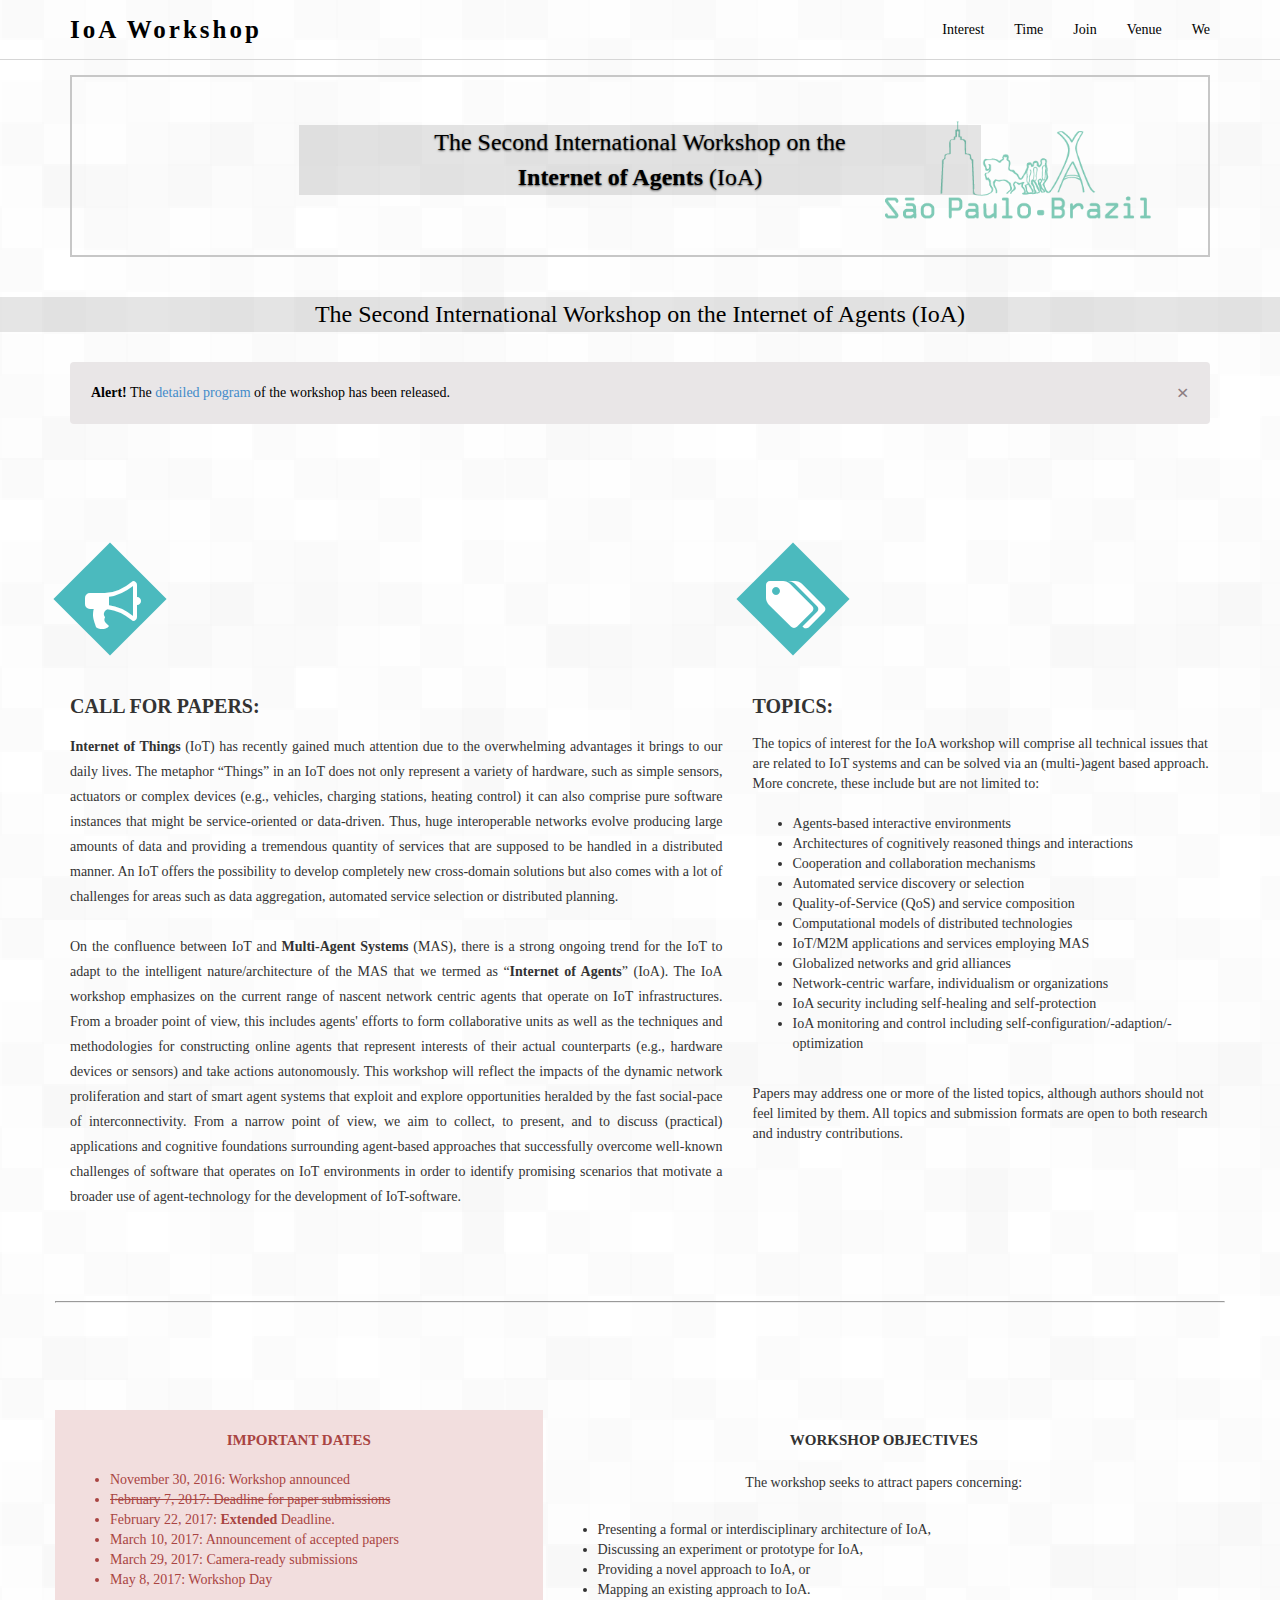
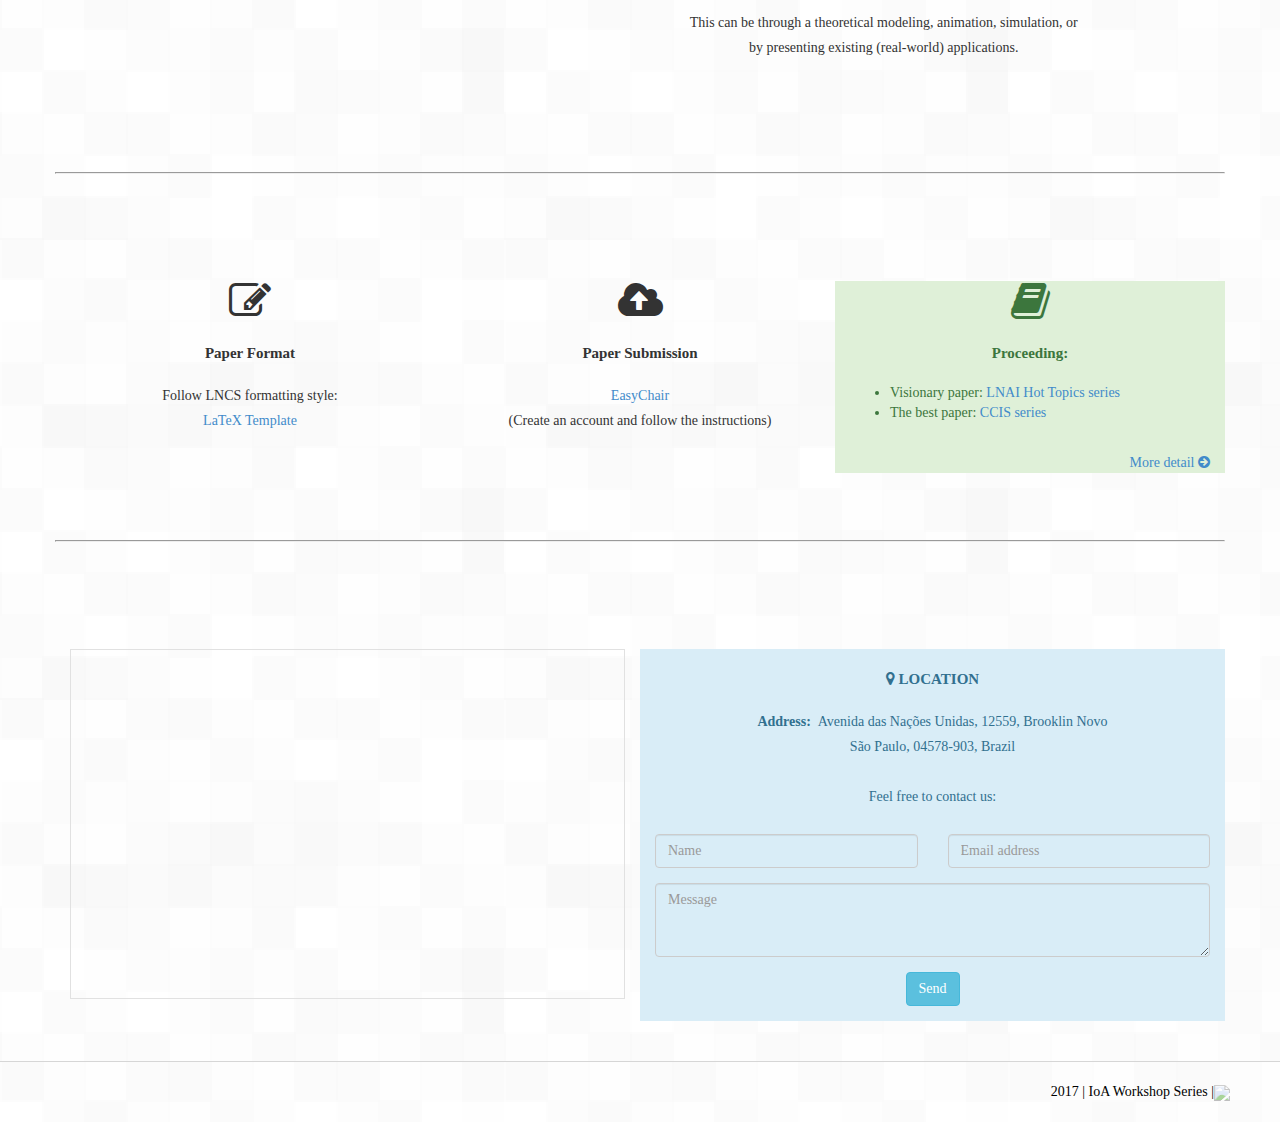
==== commit aa5644d3: "Update index.html" ====
--- a/2017/index.html
+++ b/2017/index.html
@@ -185,7 +185,7 @@
              <div class="col-md-12 col-sm-4  icon-big text-justify" >
     <div class="alert warning">
         <span class="closebtn">&times;</span> 
-            <strong>Alert!</strong> The <a href="http://ioa.alqithami.com/2017/submission.html#program">preliminary program agenda</a> has been released.
+            <strong>Alert!</strong> The <a href="http://ioa.alqithami.com/2017/submission.html#program">detailed program</a> of the workshop has been released.
         <!--The submission deadline has been <strong>extended to FEB 22nd</strong>, please refer to the <a href="http://ioa.alqithami.com/2017/submission.html">submission page</a> for more info. -->
     </div>
     <!--div class="alert warning">
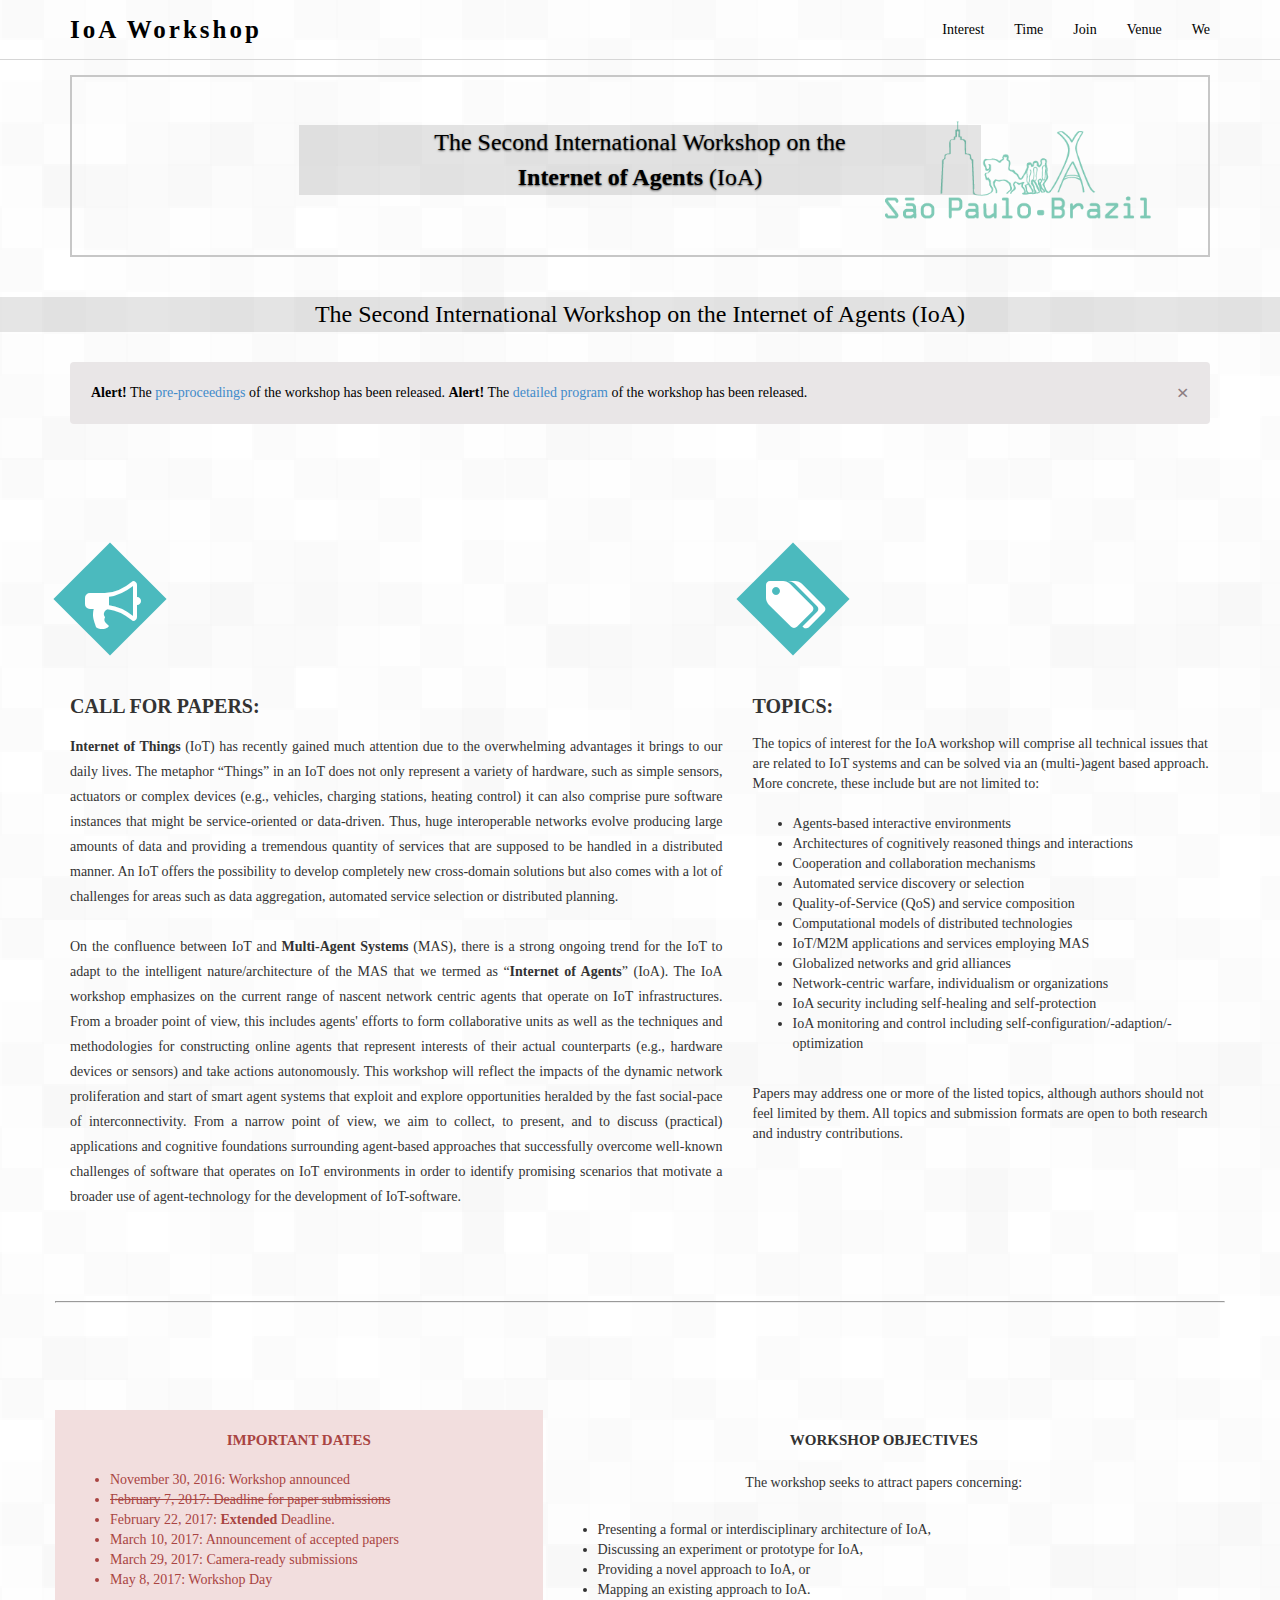
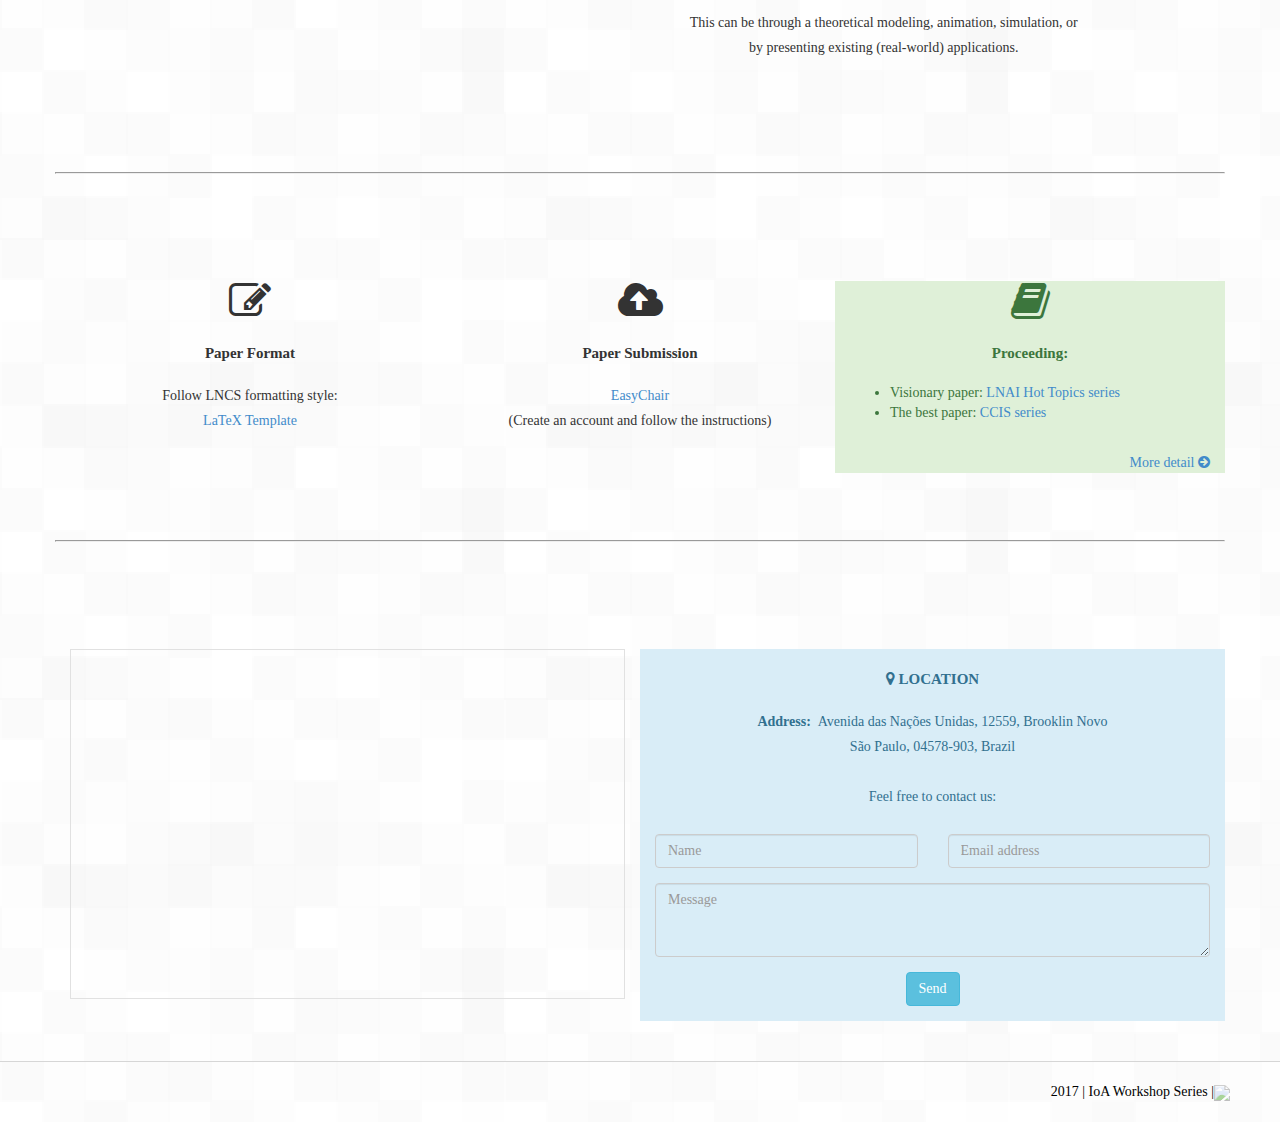
==== commit 707e05f5: "Update index.html" ====
--- a/2017/index.html
+++ b/2017/index.html
@@ -185,6 +185,7 @@
              <div class="col-md-12 col-sm-4  icon-big text-justify" >
     <div class="alert warning">
         <span class="closebtn">&times;</span> 
+            <strong>Alert!</strong> The <a href="http://ioa.alqithami.com/2017/submission.html#proceedings">pre-proceedings</a> of the workshop has been released.
             <strong>Alert!</strong> The <a href="http://ioa.alqithami.com/2017/submission.html#program">detailed program</a> of the workshop has been released.
         <!--The submission deadline has been <strong>extended to FEB 22nd</strong>, please refer to the <a href="http://ioa.alqithami.com/2017/submission.html">submission page</a> for more info. -->
     </div>
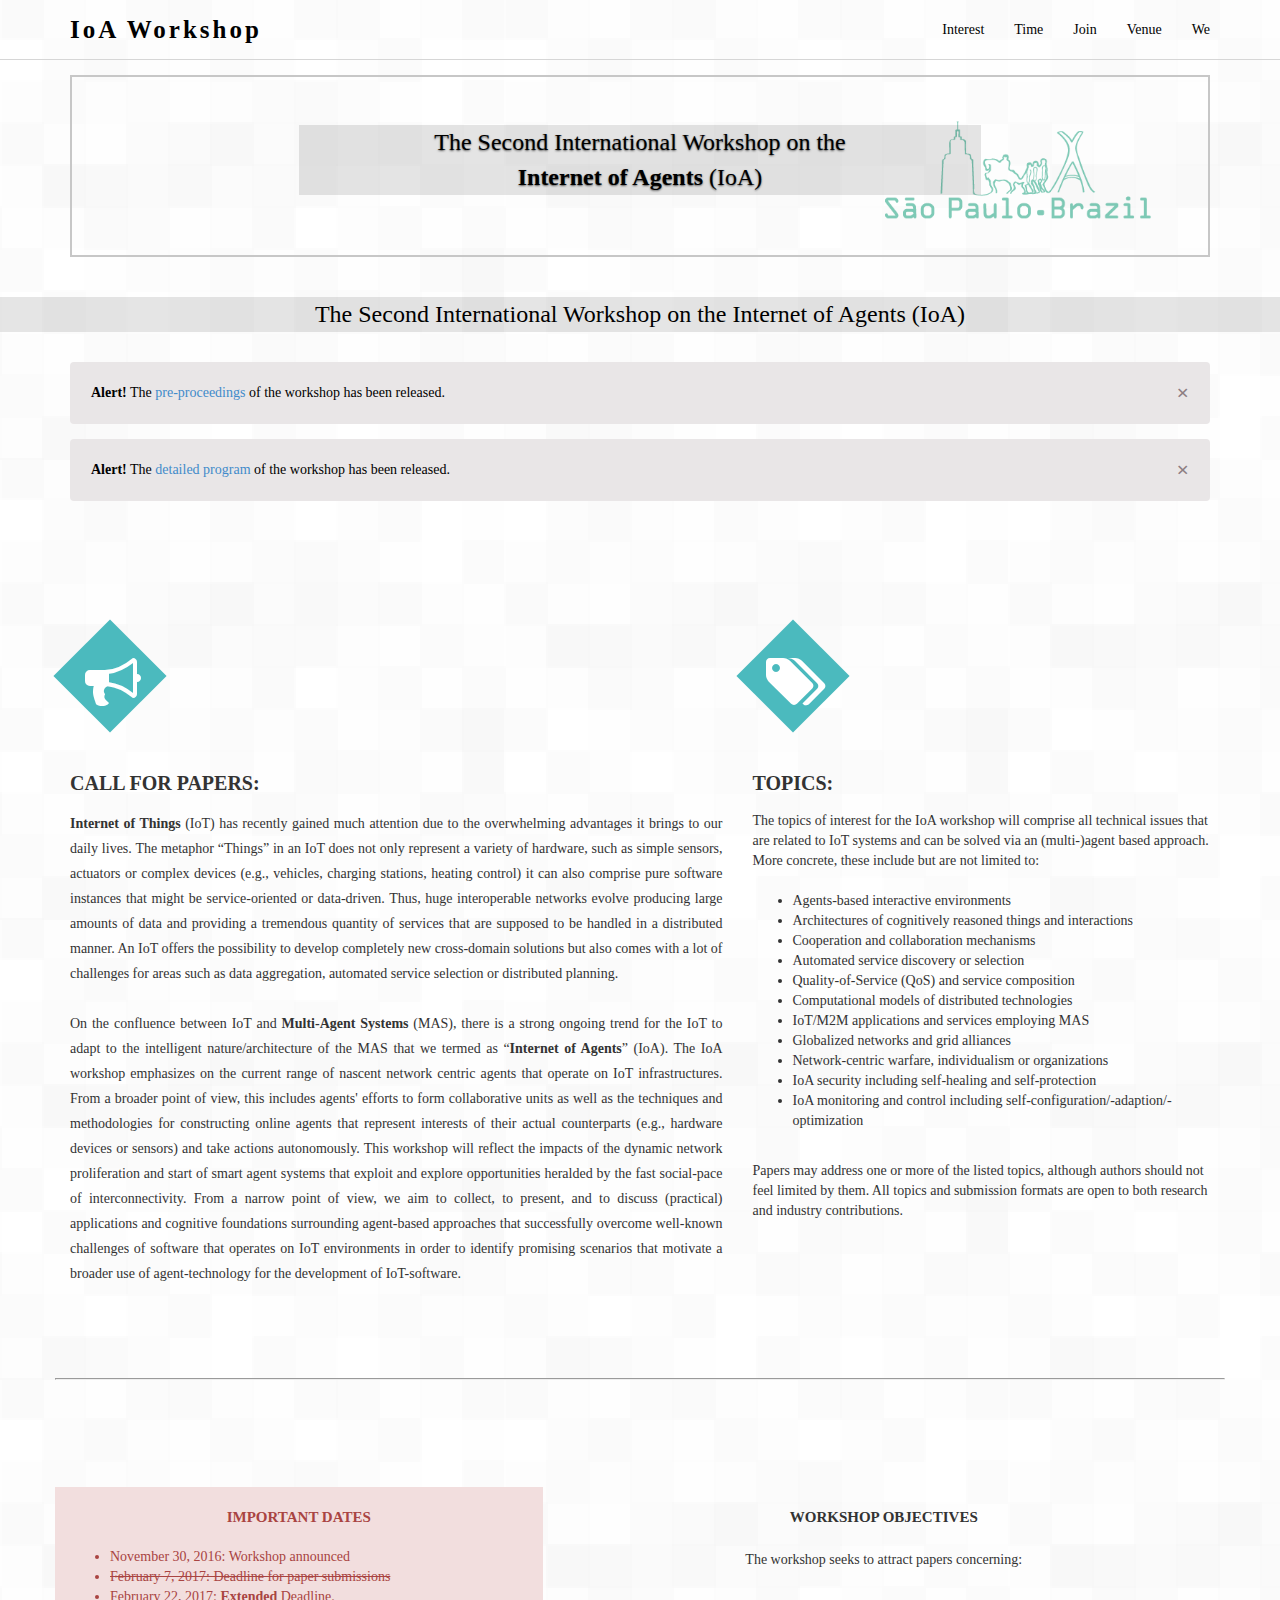
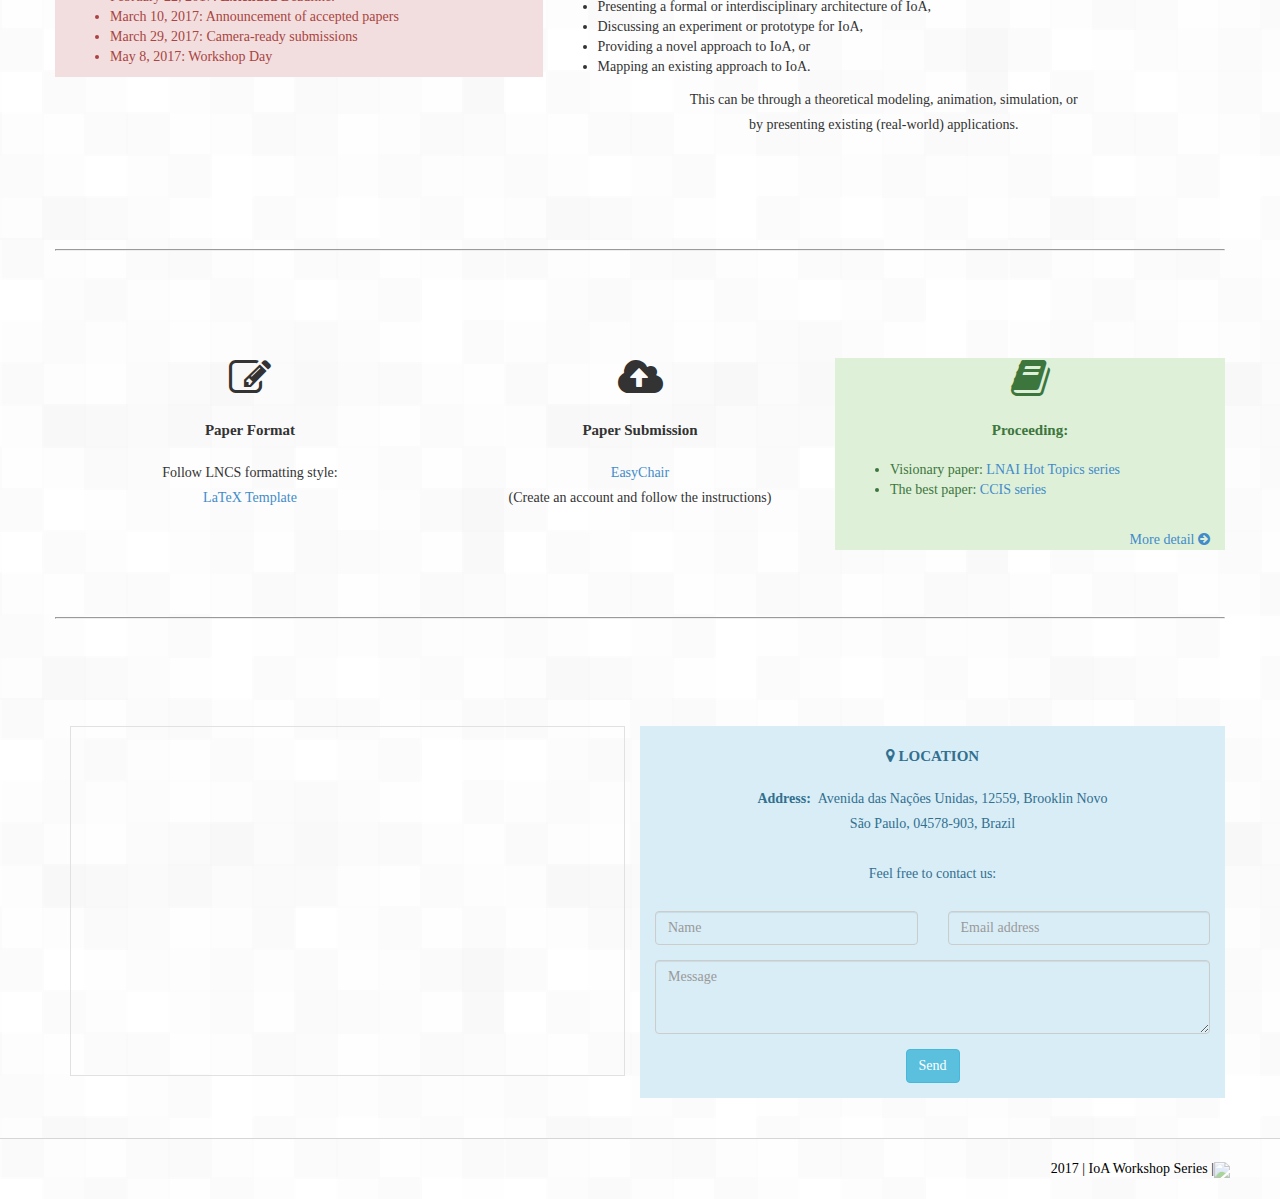
==== commit ad161969: "Update index.html" ====
--- a/2017/index.html
+++ b/2017/index.html
@@ -186,14 +186,13 @@
     <div class="alert warning">
         <span class="closebtn">&times;</span> 
             <strong>Alert!</strong> The <a href="http://ioa.alqithami.com/2017/submission.html#proceedings">pre-proceedings</a> of the workshop has been released.
+        <!--The submission deadline has been <strong>extended to FEB 22nd</strong>, please refer to the <a href="http://ioa.alqithami.com/2017/submission.html">submission page</a> for more info. -->
+    </div>
+    <div class="alert warning">
+        <span class="closebtn">&times;</span>  
             <strong>Alert!</strong> The <a href="http://ioa.alqithami.com/2017/submission.html#program">detailed program</a> of the workshop has been released.
-        <!--The submission deadline has been <strong>extended to FEB 22nd</strong>, please refer to the <a href="http://ioa.alqithami.com/2017/submission.html">submission page</a> for more info. -->
-    </div>
-    <!--div class="alert warning">
-        <span class="closebtn">&times;</span>  
-            <strong>Alert!</strong> 
-
-    </div-->
+
+    </div>
              </div>
         </div>
     </div>
